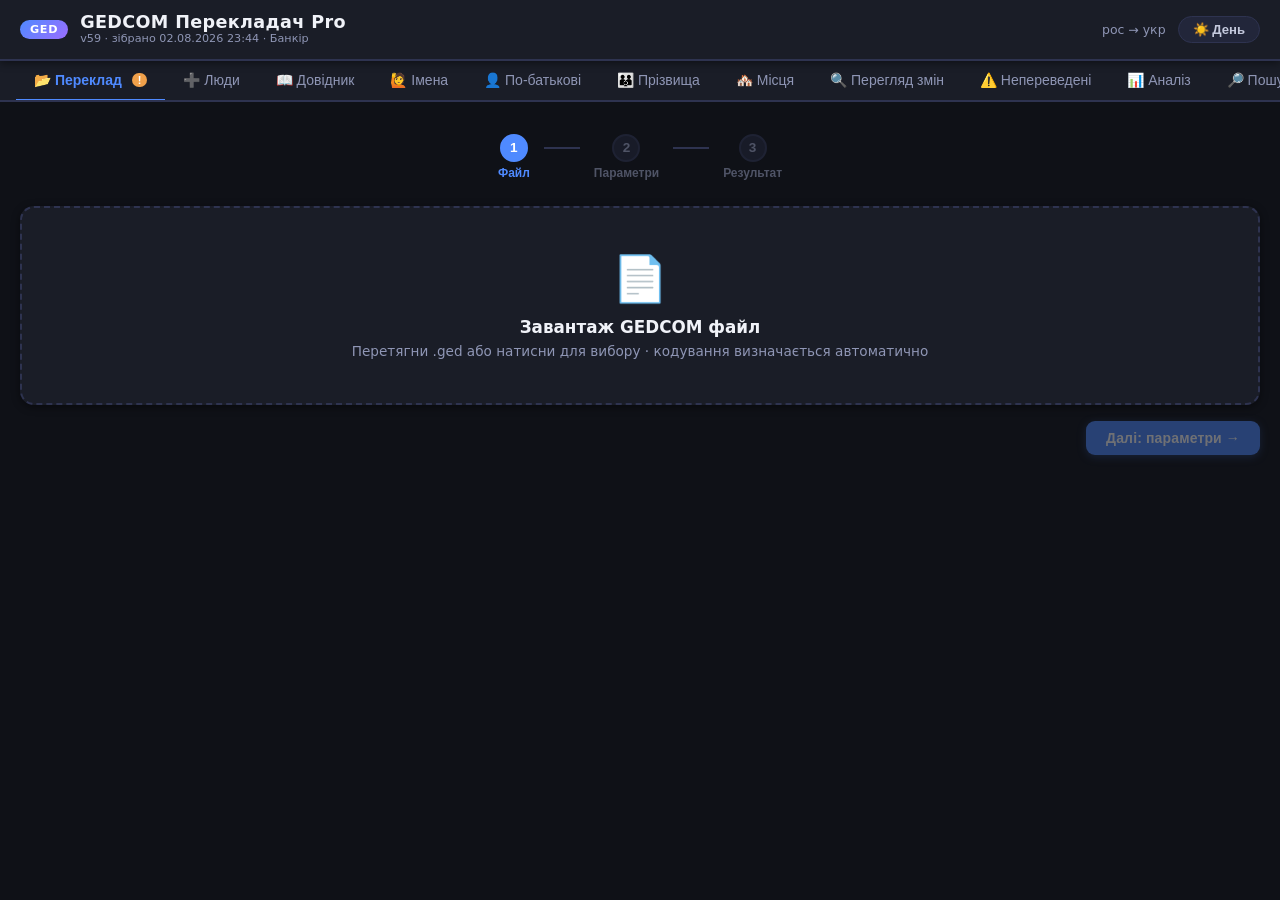
==== index.html @ 80fbc8cb "Опис змін" ====
<!DOCTYPE html>
<html lang="uk">
<head>
<meta charset="UTF-8">
<meta name="viewport" content="width=device-width, initial-scale=1.0">
<title>GEDCOM Перекладач Pro · рос→укр</title>
<link rel="manifest" href="manifest.json">
<meta name="theme-color" content="#1a1d29">
<link rel="icon" href="icons/icon-192.png">
<link rel="apple-touch-icon" href="icons/icon-192.png">
<link rel="stylesheet" href="css/style.css">
</head>
<body>

<header>
  <div class="badge">GED</div>
  <div style="flex:1;min-width:0;">
    <h1 style="margin:0;">GEDCOM Перекладач Pro</h1>
    <div style="font-size:.7rem;color:var(--muted);line-height:1.3;">v59 · зібрано 02.08.2026 23:44 · Банкір</div>
  </div>
  <span class="sub">рос → укр</span>
  <button class="theme-toggle" id="themeBtn">☀️ День</button>
</header>

<div class="tabs">
  <button class="tab active" data-tab="translate">📂 Переклад <span id="badge-backup" style="display:none;background:var(--orange);color:#fff;font-size:.68rem;padding:1px 6px;border-radius:999px;margin-left:4px;" title="Давно не було повного бекапу">!</span></button>
  <button class="tab" data-tab="living">➕ Люди</button>
  <button class="tab" data-tab="dict">📖 Довідник</button>
  <button class="tab" data-tab="names">🙋 Імена</button>
  <button class="tab" data-tab="patr">👤 По-батькові</button>
  <button class="tab" data-tab="surnames">👪 Прізвища</button>
  <button class="tab" data-tab="places">🏘️ Місця</button>
  <button class="tab" id="tab-review" data-tab="review">🔍 Перегляд змін <span id="badge-changes" style="display:none;background:var(--accent);color:#fff;font-size:.68rem;padding:1px 6px;border-radius:999px;margin-left:4px;"></span></button>
  <button class="tab" id="tab-untrans" data-tab="untrans">⚠️ Непереведені <span id="badge-untrans" style="display:none;background:var(--red);color:#fff;font-size:.68rem;padding:1px 6px;border-radius:999px;margin-left:4px;"></span></button>
  <button class="tab" data-tab="analysis">📊 Аналіз <span id="badge-analysis" style="display:none;background:var(--red);color:#fff;font-size:.68rem;padding:1px 6px;border-radius:999px;margin-left:4px;"></span></button>
  <button class="tab" data-tab="search">🔎 Пошук</button>
  <button class="tab" data-tab="compare">⚖️ Порівняння</button>
  <button class="tab" data-tab="fsreport">📇 Звіт FamilySearch</button>
  <button class="tab" data-tab="tree">🌳 Дерево</button>
</div>

<!-- ===== TAB: TRANSLATE (майстер із 3 кроків) ===== -->
<div class="panel active" id="panel-translate">

  <div class="wizard-steps" id="wizardSteps">
    <button class="wiz-step active" data-step="1"><span class="wiz-num">1</span><span class="wiz-label">Файл</span></button>
    <div class="wiz-line"></div>
    <button class="wiz-step" data-step="2"><span class="wiz-num">2</span><span class="wiz-label">Параметри</span></button>
    <div class="wiz-line"></div>
    <button class="wiz-step" data-step="3"><span class="wiz-num">3</span><span class="wiz-label">Результат</span></button>
  </div>

  <!-- ===== КРОК 1: ФАЙЛ ===== -->
  <div class="wiz-step-panel" id="wizStep1" style="display:flex;">
    <div class="dropzone" id="dropzone">
      <div class="icon">📄</div>
      <h2>Завантаж GEDCOM файл</h2>
      <p>Перетягни .ged або натисни для вибору · кодування визначається автоматично</p>
      <input type="file" id="fileInput" accept=".ged,.gedcom,.txt">
    </div>

    <div class="stats" id="statsBar" style="display:none">
      <div class="stat"><div class="num" id="st-persons">0</div><div class="lbl">Осіб</div></div>
      <div class="stat"><div class="num" id="st-families">0</div><div class="lbl">Сімей</div></div>
      <div class="stat"><div class="num" id="st-lines">0</div><div class="lbl">Рядків</div></div>
      <div class="stat"><div class="num" id="st-replaced">0</div><div class="lbl">Замін</div></div>
    </div>

    <div class="row" style="justify-content:flex-end;">
      <button class="btn btn-primary" id="btn-step1-next" disabled>Далі: параметри →</button>
    </div>
  </div>

  <!-- ===== КРОК 2: ПАРАМЕТРИ ===== -->
  <div class="wiz-step-panel" id="wizStep2" style="display:none;">
    <div class="section">
      <div class="section-head">⚙️ Параметри перекладу</div>
      <div class="section-body">
        <div style="margin-bottom:14px;">
          <div style="font-size:.82rem;font-weight:700;margin-bottom:6px;color:var(--text2);">Режим імен</div>
          <div class="row" style="gap:16px;">
            <label style="display:flex;align-items:center;gap:6px;cursor:pointer;font-size:.85rem;">
              <input type="radio" name="nameMode" value="historical" checked> Історичний (Іоанн, Гавриїл, Аврамій)
            </label>
            <label style="display:flex;align-items:center;gap:6px;cursor:pointer;font-size:.85rem;">
              <input type="radio" name="nameMode" value="modern"> Сучасний (Іван, Гаврило, Абрам)
            </label>
          </div>
        </div>
        <div style="margin-bottom:14px;">
          <div style="font-size:.82rem;font-weight:700;margin-bottom:6px;color:var(--text2);">Режим прізвищ</div>
          <div class="row" style="gap:16px;">
            <label style="display:flex;align-items:center;gap:6px;cursor:pointer;font-size:.85rem;">
              <input type="radio" name="surnameMode" value="none"> Не перекладати
            </label>
            <label style="display:flex;align-items:center;gap:6px;cursor:pointer;font-size:.85rem;">
              <input type="radio" name="surnameMode" value="translit"> Лише транслітерувати
            </label>
            <label style="display:flex;align-items:center;gap:6px;cursor:pointer;font-size:.85rem;">
              <input type="radio" name="surnameMode" value="dict" checked> За словником (типово)
            </label>
          </div>
          <div style="font-size:.75rem;color:var(--muted);margin-top:4px;">«За словником» нічого не вигадує для невідомих прізвищ — лишає як є, якщо точного відповідника нема.</div>
        </div>
        <div style="display:grid;grid-template-columns:1fr 1fr;gap:10px;font-size:.85rem;">
          <label style="display:flex;align-items:center;gap:8px;cursor:pointer;"><input type="checkbox" id="opt-names" checked> Імена (GIVN)</label>
          <span></span>
          <label style="display:flex;align-items:center;gap:8px;cursor:pointer;"><input type="checkbox" id="opt-patr" checked> По-батькові (_PATR / авто)</label>
          <label style="display:flex;align-items:center;gap:8px;cursor:pointer;"><input type="checkbox" id="opt-places" checked> Місця (PLAC, CITY…)</label>
          <label style="display:flex;align-items:center;gap:8px;cursor:pointer;"><input type="checkbox" id="opt-notes" checked> Нотатки (NOTE, TEXT)</label>
          <label style="display:flex;align-items:center;gap:8px;cursor:pointer;" title="Стосується лише Місць і Нотаток. Для Імені/По-батькові/Прізвища вимкнено назавжди — там або словник/правило, або слово лишається як є."><input type="checkbox" id="opt-translitAuto" checked> Авто-транслітерація (лише Місця/Нотатки)</label>
          <label style="display:flex;align-items:center;gap:8px;cursor:pointer;" title="Якщо в записі немає тега SEX узагалі — визначає стать із суфікса по-батькові (-ович/-ич → чоловіча, -овна/-ична → жіноча, включно з архаїчними формами) і дописує тег. Якщо по-батькові немає або суфікс не розпізнано — нічого не додає."><input type="checkbox" id="opt-autoSex"> Дописати SEX за по-батькові (якщо відсутній)</label>
          <span></span>
        </div>
        <div style="font-size:.75rem;color:var(--muted);margin-top:4px;">Ім'я, По-батькові й Прізвище ніколи не транслітеруються "навгад" — лише за довідником або граматичним правилом по-батькові. Якщо збігу нема, слово лишається як є і потрапляє у «Непереведені».</div>
      </div>
    </div>

    <div class="row">
      <button class="btn btn-ghost" id="btn-step2-back">← Назад до файлу</button>
      <button class="btn btn-primary" id="btn-translate">🔄 Перекласти</button>
      <button class="btn btn-ghost" id="btn-clear">✖ Очистити й почати заново</button>
    </div>
  </div>

  <!-- ===== КРОК 3: РЕЗУЛЬТАТ ===== -->
  <div class="wiz-step-panel" id="wizStep3" style="display:none;">
    <div class="section" id="progressSection" style="display:none">
      <div class="section-head">Прогрес</div>
      <div class="section-body" style="display:flex;flex-direction:column;gap:10px;">
        <div class="progress-bar"><div class="progress-fill" id="progFill"></div></div>
        <div class="log" id="logBox"></div>
      </div>
    </div>

    <div class="section" id="previewSection" style="display:none">
      <div class="section-head">
        Попередній перегляд
        <button class="btn btn-success btn-sm" id="btn-download">⬇ Завантажити .ged</button>
      </div>
      <div class="section-body">
        <textarea class="preview-area" id="previewArea" readonly rows="12"></textarea>
      </div>
    </div>

    <div class="row">
      <button class="btn btn-ghost" id="btn-step3-back">← Змінити параметри й перекласти знову</button>
    </div>

    <!-- ===== РЕЗЕРВНІ КОПІЇ (нове в Pro 3.0) ===== -->
    <div class="section">
      <div class="section-head">🗄 Резервні копії (авто)</div>
      <div class="section-body">
        <div style="font-size:.8rem;color:var(--muted);margin-bottom:10px;">
          Перед кожним перекладом і кожним імпортом словника програма сама зберігає знімок.
          Останні 8 копій зберігаються в цьому браузері.
        </div>
        <div class="backup-list" id="backupList"></div>
        <div class="empty-hint" id="backupEmpty" style="display:none;">Резервних копій ще немає.</div>
      </div>
    </div>

    <!-- ===== ПОВНЕ РЕЗЕРВНЕ КОПІЮВАННЯ (усі дані одним файлом) ===== -->
    <div class="section">
      <div class="section-head">💾 Повний бекап усіх словників</div>
      <div class="section-body">
        <div style="font-size:.8rem;color:var(--muted);margin-bottom:10px;">
          Автобекапи вище живуть лише в цьому браузері й зникають, якщо очистити кеш.
          Завантаж один JSON-файл з усіма наборами словників, словником по-батькові й позначками
          «не дублікати» — його можна зберегти окремо або перенести на інший пристрій.
        </div>
        <div id="lastBackupStatus" style="font-size:.82rem;margin-bottom:10px;padding:8px 10px;border-radius:8px;"></div>
        <div class="row">
          <button class="btn btn-primary btn-sm" id="btn-export-all">⬇ Експортувати все</button>
          <button class="btn btn-ghost btn-sm" id="btn-import-all">⬆ Імпортувати повний бекап</button>
          <input type="file" id="fullImportInput" accept=".json" style="display:none;">
        </div>
      </div>
    </div>

    <!-- ===== НЕБЕЗПЕЧНА ЗОНА: ОЧИЩЕННЯ ДАНИХ САЙТУ ===== -->
    <div class="section" style="border-color:var(--red);">
      <div class="section-head" style="color:var(--red);">⚠️ Очистити всі дані сайту</div>
      <div class="section-body">
        <div style="font-size:.8rem;color:var(--muted);margin-bottom:10px;">
          Видаляє <b>все</b>, що застосунок зберіг у цьому браузері: увесь довідник, словник по-батькові,
          позначки «не дублікати» й автобекапи вище. Це НЕ видаляє файли на диску (завантажені .ged/.html),
          тільки внутрішні дані застосунку. Якщо не зробив(-ла) «Експортувати все» вище — після очищення
          відновити ці дані буде неможливо.
        </div>
        <button class="btn btn-sm" id="btn-clear-site-data" style="background:var(--red);color:#fff;">🗑 Очистити кеш сайту</button>
      </div>
    </div>
  </div>
</div>

<!-- ===== TAB: LIVING (люди, яких бракує при перенесенні з FamilySearch) ===== -->
<div class="panel" id="panel-living">
  <div class="section">
    <div class="section-head">➕ Люди (довставити відсутніх при перенесенні з FamilySearch)</div>
    <div class="section-body" style="display:flex;flex-direction:column;gap:12px;">
      <div style="font-size:.8rem;color:var(--muted);">
        FamilySearch не віддає в експорті живих людей, а іноді імпорт обривається й губить когось ще.
        Заведи цих людей окремо в редакторі (з зв'язками — батьки, чоловік/дружина, діти — або через
        вибір зі списку, або напряму за <code>_FSFTID</code> вже існуючої в дереві людини), збережи як
        «базу» (.ged), а тут об'єднай цю базу з поточним файлом.
      </div>
      <div class="row" style="gap:10px;flex-wrap:wrap;">
        <button class="btn btn-primary btn-sm" id="btn-open-people-editor" type="button">➕ Відкрити редактор людей</button>
      </div>
      <div class="row" style="gap:10px;flex-wrap:wrap;align-items:center;border-top:1px dashed var(--border);padding-top:12px;">
        <button class="btn btn-ghost btn-sm" id="btn-choose-base-file" type="button">📂 Обрати базу (.ged)</button>
        <input type="file" id="baseFileInput" accept=".ged,.gedcom,.txt" style="display:none;">
        <span id="baseFileLabel" style="font-size:.8rem;color:var(--muted);">Файл не обрано</span>
        <button class="btn btn-ghost btn-sm" id="btn-edit-base" type="button" style="display:none;">✏️ Редагувати цю базу</button>
      </div>
      <div class="row" id="mergeTargetRow" style="gap:16px;flex-wrap:wrap;display:none;">
        <label style="display:flex;align-items:center;gap:6px;cursor:pointer;font-size:.85rem;">
          <input type="radio" name="mergeTarget" id="mergeTargetOrig" value="original" checked> В оригінал
        </label>
        <label style="display:flex;align-items:center;gap:6px;cursor:pointer;font-size:.85rem;" id="mergeTargetTranslatedLabel">
          <input type="radio" name="mergeTarget" id="mergeTargetTranslated" value="translated"> У переклад
        </label>
      </div>
      <div class="row" style="gap:10px;flex-wrap:wrap;">
        <button class="btn btn-success btn-sm" id="btn-do-merge" type="button" disabled>🧬 Об'єднати</button>
        <button class="btn btn-primary btn-sm" id="btn-save-merged" type="button" style="display:none;">⬇ Зберегти об'єднаний файл (.ged)</button>
      </div>
      <div id="mergeResult" style="font-size:.82rem;"></div>
    </div>
  </div>
</div>

<!-- ===== TAB: DICT (єдиний довідник) ===== -->
<div class="panel" id="panel-dict">

  <!-- ДОВІДНИК: ІМЕНА / ПРІЗВИЩА / МІСЦЯ / ІНШЕ / ПО-БАТЬКОВІ -->
  <div class="section">
    <div class="section-head">
      📖 Довідник
      <div class="row">
        <input type="text" class="search-input" id="dictSearch" placeholder="Пошук…">
        <button class="btn btn-primary btn-sm" id="btn-dict-add">+ Додати</button>
        <button class="btn btn-ghost btn-sm" id="btn-dict-import">📥 Імпорт (додати записи)</button>
        <button class="btn btn-ghost btn-sm" id="btn-dict-export">📤 Експорт</button>
      </div>
    </div>
    <div class="section-body">
      <div style="font-size:.8rem;color:var(--muted);margin-bottom:10px;">
        Єдиний довідник для всіх типів перекладу. Записи <b>«По-батькові»</b> тут — те саме, що на вкладці
        «По-батькові» (винятки зі списку; правила відмінювання за суфіксами лишаються там же й тут не показуються).
        <span id="dictCount" style="color:var(--muted);"></span>
      </div>
    </div>
    <div class="section-body" style="overflow-x:auto;">
      <table class="dict-table">
        <thead><tr><th>Тип</th><th>Оригінал (рос)</th><th>Переклад (укр)</th><th>Стать</th><th></th></tr></thead>
        <tbody id="dictBody"></tbody>
      </table>
      <div class="empty-hint" id="dictEmpty" style="display:none">Довідник порожній.</div>
    </div>
  </div>
</div>


<!-- ===== TAB: PATRONYMICS ===== -->
<div class="panel" id="panel-patr">

  <div class="info-box">
    <b>Як працює автогенерація:</b><br>
    Програма знаходить по-батькові у полях <b>GIVN</b> та <b>NAME</b> (слова на «-ович/-евич/-овна/-евна/-овича/-івна»),
    перекладає корінь імені через словник імен, потім додає правильний українській суфікс.<br>
    Ручний словник нижче має <b>пріоритет</b> над автогенерацією.
  </div>

  <!-- TESTER -->
  <div class="section">
    <div class="section-head">🧪 Тестування автогенерації</div>
    <div class="section-body">
      <div class="row" style="margin-bottom:12px;">
        <input type="text" id="patrTestInput" class="search-input" style="width:220px;" placeholder="Іванович / Петрівна…">
        <select id="patrTestSex" style="background:var(--bg);border:1px solid var(--border);border-radius:6px;color:var(--text);padding:6px 10px;font-size:.85rem;">
          <option value="M">Чоловічий</option>
          <option value="F">Жіночий</option>
        </select>
      </div>
      <div id="patrTestResult" class="patr-demo" style="min-height:38px;"></div>
    </div>
  </div>

  <!-- AUTO-GENERATE PREVIEW -->
  <div class="section">
    <div class="section-head">
      ⚡ Автогенерований словник (з поточного файлу)
      <button class="btn btn-orange btn-sm" id="btn-patr-scan">🔍 Скан файлу</button>
    </div>
    <div class="section-body">
      <div style="font-size:.78rem;color:var(--muted);margin-bottom:8px;">
        Ручні по-батькові (з позначкою «ручний» нижче) редагуються на вкладці
        <b>«📖 Довідник»</b> — там тип «По-батькові» показаний разом з усім іншим.
      </div>
      <div id="patrAutoList" class="patr-demo" style="min-height:40px;color:var(--muted);font-size:.82rem;">
        Завантаж файл і натисни «Скан файлу» для автовизначення по-батькові.
      </div>
    </div>
  </div>

</div>

</div>

<!-- ===== TAB: NAMES ===== -->
<div class="panel" id="panel-names">
  <div class="info-box">
    <b>Як це працює:</b><br>
    На відміну від по-батькові, для імен немає граматичного правила — лише довідник.
    Якщо слова нема в довіднику, воно лишається неперекладеним і потрапляє у «Непереведені».
  </div>

  <div class="section">
    <div class="section-head">🧪 Перевірка слова</div>
    <div class="section-body">
      <div class="row" style="margin-bottom:12px;">
        <input type="text" id="nameTestInput" class="search-input" style="width:220px;" placeholder="Николай / Мария…">
      </div>
      <div id="nameTestResult" class="patr-demo" style="min-height:38px;"></div>
    </div>
  </div>

  <div class="section">
    <div class="section-head">
      ⚡ Скан файлу (усі імена)
      <button class="btn btn-orange btn-sm" id="btn-name-scan">🔍 Скан файлу</button>
    </div>
    <div class="section-body">
      <div style="font-size:.78rem;color:var(--muted);margin-bottom:8px;">
        Записи «ручний» редагуються на вкладці <b>«📖 Довідник»</b> (тип «Ім'я»).
      </div>
      <div id="nameAutoList" class="patr-demo" style="min-height:40px;color:var(--muted);font-size:.82rem;">
        Завантаж файл і натисни «Скан файлу», щоб побачити всі імена з файлу.
      </div>
    </div>
  </div>
</div>

<!-- ===== TAB: SURNAMES ===== -->
<div class="panel" id="panel-surnames">
  <div class="info-box">
    <b>Як це працює:</b><br>
    Прізвища перекладаються ЛИШЕ за довідником — без вгадування, щоб не «виправляти»
    граматично офіційне прізвище (наприклад, Жорновой не стає самовільно Жорновий).
  </div>

  <div class="section">
    <div class="section-head">🧪 Перевірка слова</div>
    <div class="section-body">
      <div class="row" style="margin-bottom:12px;">
        <input type="text" id="surnTestInput" class="search-input" style="width:220px;" placeholder="Иванченко / Дацько…">
      </div>
      <div id="surnTestResult" class="patr-demo" style="min-height:38px;"></div>
    </div>
  </div>

  <div class="section">
    <div class="section-head">
      ⚡ Скан файлу (усі прізвища)
      <button class="btn btn-orange btn-sm" id="btn-surn-scan">🔍 Скан файлу</button>
    </div>
    <div class="section-body">
      <div style="font-size:.78rem;color:var(--muted);margin-bottom:8px;">
        Записи «ручний» редагуються на вкладці <b>«📖 Довідник»</b> (тип «Прізвище»).
      </div>
      <div id="surnAutoList" class="patr-demo" style="min-height:40px;color:var(--muted);font-size:.82rem;">
        Завантаж файл і натисни «Скан файлу», щоб побачити всі прізвища з файлу.
      </div>
    </div>
  </div>
</div>

<!-- ===== TAB: PLACES ===== -->
<div class="panel" id="panel-places">
  <div class="info-box">
    <b>Як це працює:</b><br>
    Місця (PLAC, CITY, STAE, CTRY, ADDR) розбиваються по комі на окремі компоненти
    (населений пункт, повіт, губернія, країна) — кожен компонент перекладається окремо за довідником.
  </div>

  <div class="section">
    <div class="section-head">🧪 Перевірка слова</div>
    <div class="section-body">
      <div class="row" style="margin-bottom:12px;">
        <input type="text" id="placeTestInput" class="search-input" style="width:260px;" placeholder="Полтавская губерния…">
      </div>
      <div id="placeTestResult" class="patr-demo" style="min-height:38px;"></div>
    </div>
  </div>

  <div class="section">
    <div class="section-head">
      ⚡ Скан файлу (усі місця)
      <button class="btn btn-orange btn-sm" id="btn-place-scan">🔍 Скан файлу</button>
    </div>
    <div class="section-body">
      <div style="font-size:.78rem;color:var(--muted);margin-bottom:8px;">
        Записи «ручний» редагуються на вкладці <b>«📖 Довідник»</b> (тип «Місце»).
      </div>
      <div id="placeAutoList" class="patr-demo" style="min-height:40px;color:var(--muted);font-size:.82rem;">
        Завантаж файл і натисни «Скан файлу», щоб побачити всі місця з файлу.
      </div>
    </div>
  </div>

  <div class="section">
    <div class="section-head">🌳 Ієрархія місць (виведена з файлу)</div>
    <div class="section-body">
      <div style="font-size:.78rem;color:var(--muted);margin-bottom:8px;">
        Побудовано автоматично з реальних значень PLAC у файлі (за порядком компонентів через кому) —
        не окремий словник, а спосіб побачити, для яких рівнів (губернія/повіт/село) переклад ще відсутній.
      </div>
      <div id="placeHierarchyTree" class="patr-demo" style="min-height:40px;color:var(--muted);font-size:.82rem;display:block;">
        Завантаж файл і натисни «Скан файлу» вище.
      </div>
    </div>
  </div>
</div>

<!-- ===== TAB: REVIEW ===== -->
<div class="panel" id="panel-review">
  <div class="section">
    <div class="section-head">
      🔍 Змінені рядки після перекладу
      <div class="row">
        <span id="review-count" style="color:var(--muted);font-size:.82rem;"></span>
        <button class="btn btn-success btn-sm" id="btn-review-download">⬇ Завантажити .ged</button>
      </div>
    </div>
    <div class="diff-filter">
      <label><input type="checkbox" id="flt-names" checked> Імена/По-батькові</label>
      <label><input type="checkbox" id="flt-surn" checked> Прізвища</label>
      <label><input type="checkbox" id="flt-places" checked> Місця</label>
      <label><input type="checkbox" id="flt-dates" checked> Дати</label>
      <label><input type="checkbox" id="flt-other" checked> Інші</label>
      <label title="Показати лише рядки, перекладені автотранслітерацією без підтвердження словником"><input type="checkbox" id="flt-auto-only"> Лише «авто» (потребують перевірки)</label>
      <input type="text" id="reviewSearch" class="search-input" style="width:180px;margin-left:auto;" placeholder="Пошук у рядках…">
    </div>
    <div class="diff-scroll">
      <table class="diff-table" id="diffTable">
        <thead><tr><th style="width:42px">#</th><th style="width:60px">Тег</th><th>Оригінал</th><th>Переклад</th></tr></thead>
        <tbody id="diffBody"></tbody>
      </table>
      <div class="empty-hint" id="diffEmpty" style="display:none;">Немає змінених рядків або переклад ще не виконано.</div>
    </div>
  </div>
</div>

<!-- ===== TAB: UNTRANSLATED ===== -->
<div class="panel" id="panel-untrans">
  <div class="section">
    <div class="section-head">
      ⚠️ Непереведені слова
      <div class="row">
        <span id="untrans-count" style="color:var(--muted);font-size:.82rem;"></span>
        <button class="btn btn-primary btn-sm" id="btn-untrans-all">+ Всі до словника</button>
      </div>
    </div>
    <div class="section-body" style="padding:10px 16px;">
      <div style="font-size:.82rem;color:var(--muted);margin-bottom:10px;">
        Введи переклад і натисни «До словника» — слово збережеться і буде перекладене при наступному запуску.
        Якщо слово пишеться однаково українською й російською — просто тисни «= Однаково», без набору тексту.
      </div>
    </div>
    <div style="overflow-x:auto;max-height:560px;overflow-y:auto;">
      <table class="untrans-table" id="untransTable">
        <thead><tr><th>Слово (рос)</th><th>Зустрічається</th><th>Контекст</th><th>FamilySearch</th><th>Переклад (укр)</th><th>Тип</th><th></th></tr></thead>
        <tbody id="untransBody"></tbody>
      </table>
      <div class="empty-hint" id="untransEmpty" style="display:none;">Непереведених слів не знайдено — відмінний результат!</div>
    </div>
  </div>
</div>

<!-- ===== TAB: ANALYSIS ===== -->
<div class="panel" id="panel-analysis">
  <div class="section">
    <div class="section-head">
      📊 Аналіз GEDCOM
      <div class="row">
        <span id="analysis-source-label" style="color:var(--muted);font-size:.8rem;"></span>
        <button class="btn btn-primary btn-sm" id="btn-run-analysis">🔍 Аналізувати файл</button>
        <button class="btn btn-success btn-sm" id="btn-analysis-report">📄 Звіт (.txt)</button>
      </div>
    </div>
    <div class="section-body">
      <div style="font-size:.8rem;color:var(--muted);">
        Аналізується перекладений файл, якщо переклад вже виконано, інакше — оригінал.
        На великих файлах (десятки тисяч рядків) аналіз займає до секунди.
      </div>
    </div>
  </div>

  <div class="empty-hint" id="analysisEmpty">Натисни «Аналізувати файл», щоб побачити статистику, перевірку структури, дублікати та частотний аналіз.</div>

  <div id="analysisResults" style="display:none;flex-direction:column;gap:16px;">

    <div class="section">
      <div class="section-head">🩺 Загальна оцінка якості файлу</div>
      <div class="section-body">
        <div id="healthScoreBox" style="display:flex;align-items:center;gap:16px;flex-wrap:wrap;"></div>
      </div>
    </div>

    <div class="section">
      <div class="section-head">📈 Статистика</div>
      <div class="section-body">
        <div class="stats" id="statsGrid" style="display:grid;"></div>
      </div>
    </div>

    <div class="section">
      <div class="section-head">🩺 Перевірка структури <span id="issues-count" style="color:var(--muted);font-size:.8rem;font-weight:400;"></span></div>
      <div class="section-body" id="issuesList" style="max-height:340px;overflow-y:auto;display:flex;flex-direction:column;gap:4px;"></div>
    </div>

    <div class="section">
      <div class="section-head">
        ❓ Є ім'я й прізвище, немає по-батькові <span id="missing-patr-count" style="color:var(--muted);font-size:.8rem;font-weight:400;"></span>
      </div>
      <div style="padding:0 18px;margin-top:-8px;font-size:.75rem;color:var(--muted);">Завжди за оригіналом файлу (рос.).</div>
      <div class="section-body" id="missingPatrList" style="max-height:340px;overflow-y:auto;display:flex;flex-direction:column;gap:4px;"></div>
    </div>

    <div class="section">
      <div class="section-head">
        👥 Ймовірні дублікати <span id="dups-count" style="color:var(--muted);font-size:.8rem;font-weight:400;"></span>
        <button class="btn btn-ghost btn-sm" id="btn-toggle-confirmed-dups" style="display:none;"></button>
        <button class="btn btn-ghost btn-sm" id="btn-toggle-dismissed-dups" style="display:none;"></button>
        <button class="btn btn-ghost btn-sm" id="btn-share-dups" style="display:none;">📤 Поділитися</button>
        <button class="btn btn-danger btn-sm" id="btn-share-confirmed-dups" style="display:none;">📤 Поділитися «Дублікати»</button>
      </div>
      <div class="section-body" id="dupsList" style="max-height:400px;overflow-y:auto;display:flex;flex-direction:column;gap:8px;"></div>
      <div class="section-body" id="dupsConfirmedList" style="display:none;max-height:400px;overflow-y:auto;flex-direction:column;gap:8px;border-top:1px dashed var(--border);margin-top:4px;padding-top:12px;"></div>
      <div class="section-body" id="dupsDismissedList" style="display:none;max-height:400px;overflow-y:auto;flex-direction:column;gap:8px;border-top:1px dashed var(--border);margin-top:4px;padding-top:12px;"></div>
    </div>

    <div class="section">
      <div class="section-head">
        🌳 Обриви дерева <span id="treebreaks-count" style="color:var(--muted);font-size:.8rem;font-weight:400;"></span>
        <button class="btn btn-ghost btn-sm" id="btn-copy-fsftids" style="display:none;">📋 Копіювати список FSFTID</button>
      </div>
      <div class="section-body">
        <div style="font-size:.8rem;color:var(--muted);margin-bottom:10px;">
          Особи з підтвердженим FamilySearch ID, у яких у файлі немає запису про батьків (або посилання на батьків
          розірване) — саме тут завантажене дерево закінчується. Перейди за FSFTID і дозавантаж конкретно цю гілку,
          замість повторного експорту всього дерева.
        </div>
        <div id="treeBreaksList" style="max-height:400px;overflow-y:auto;display:flex;flex-direction:column;gap:8px;"></div>
      </div>
    </div>

    <div class="section">
      <div class="section-head">🔤 Частотний аналіз</div>
      <div class="section-body">
        <div style="font-size:.78rem;color:var(--muted);margin-bottom:10px;">
          На екрані — топ-25 у кожній категорії (для наочності графіка). Повні списки
          <b>усіх</b> унікальних прізвищ, імен і населених пунктів — у кнопці «Завантажити звіт» нижче.
        </div>
        <div class="freq-cols">
          <div class="freq-col">
            <h4>Прізвища <span id="freq-uniq-surn" style="color:var(--muted);font-weight:400;"></span></h4>
            <div id="freqSurnames"></div>
          </div>
          <div class="freq-col">
            <h4>Імена <span id="freq-uniq-givn" style="color:var(--muted);font-weight:400;"></span></h4>
            <div id="freqGivens"></div>
          </div>
          <div class="freq-col">
            <h4>Населені пункти <span id="freq-uniq-plac" style="color:var(--muted);font-weight:400;"></span></h4>
            <div id="freqPlaces"></div>
          </div>
        </div>
      </div>
    </div>

  </div>
</div>

<!-- ===== TAB: SEARCH ===== -->
<div class="panel" id="panel-search">
  <div class="section">
    <div class="section-head">🔎 Пошук по GEDCOM</div>
    <div class="section-body">
      <div style="font-size:.8rem;color:var(--muted);margin-bottom:10px;">
        Шукає в перекладеному файлі, якщо переклад вже виконано, інакше — в оригіналі.
        Знайдений запис можна відкрити й відредагувати прямо тут.
      </div>
      <div id="searchEmpty" class="empty-hint">Спочатку завантаж GEDCOM файл на вкладці «Переклад».</div>
      <div id="searchControls" style="display:none;flex-direction:column;gap:10px;">
        <div class="row">
          <input type="text" class="search-input" id="searchQuery" style="width:260px;" placeholder="Прізвище, ім'я, місце, _FSFTID…">
          <label style="display:flex;align-items:center;gap:4px;font-size:.8rem;"><input type="radio" name="searchMode" value="persons" checked> По особах</label>
          <label style="display:flex;align-items:center;gap:4px;font-size:.8rem;"><input type="radio" name="searchMode" value="raw"> У всіх рядках (з нотатками)</label>
        </div>
        <div id="search-count" style="color:var(--muted);font-size:.8rem;"></div>
      </div>
    </div>
  </div>

  <div id="searchResults" style="display:flex;flex-direction:column;gap:6px;"></div>

  <div class="section" id="recordEditor" style="display:none;flex-direction:column;">
    <div class="section-head" id="recordEditorTitle">Редагування запису</div>
    <div class="section-body" style="display:flex;flex-direction:column;gap:14px;">

      <!-- Структурована форма — для записів типу INDI -->
      <div id="recordEditorForm" class="pe-form" style="display:none;flex-direction:column;gap:12px;">
        <div class="pe-row2">
          <label>Ім'я <input type="text" id="reGiven"></label>
          <label>По батькові <input type="text" id="rePatronymic"></label>
        </div>
        <div class="pe-row2">
          <label>Прізвище <input type="text" id="reSurname"></label>
          <label>Стать
            <select id="reSex">
              <option value="">—</option>
              <option value="M">Чоловіча</option>
              <option value="F">Жіноча</option>
            </select>
          </label>
        </div>
        <div class="pe-row2">
          <label>_FSFTID <input type="text" id="reFsftid"></label>
          <label>Дата народження <input type="text" id="reBirthDate"></label>
        </div>
        <div class="pe-row2">
          <label>Місце народження <input type="text" id="reBirthPlace"></label>
          <label>Дата смерті <input type="text" id="reDeathDate"></label>
        </div>
        <div class="pe-row2">
          <label>Місце смерті <input type="text" id="reDeathPlace"></label>
          <label></label>
        </div>
        <div class="pe-rel-block">
          <div class="pe-rel-title">Родинні зв'язки</div>
          <div id="reRelationsView" style="font-size:.82rem;line-height:1.7;"></div>

          <div id="reAddFatherRow" class="pe-rel-row" style="display:none;">
            <input type="text" id="reAddFatherFsftid" placeholder="FSFTID батька">
            <button type="button" class="btn btn-ghost btn-sm" id="btn-add-father">➕ Додати батька</button>
          </div>
          <div id="reAddMotherRow" class="pe-rel-row" style="display:none;">
            <input type="text" id="reAddMotherFsftid" placeholder="FSFTID матері">
            <button type="button" class="btn btn-ghost btn-sm" id="btn-add-mother">➕ Додати матір</button>
          </div>
          <div class="pe-rel-row">
            <input type="text" id="reAddSpouseFsftid" placeholder="FSFTID чоловіка/дружини">
            <input type="text" id="reAddSpouseMarrDate" placeholder="дата шлюбу (необов'язково)">
            <button type="button" class="btn btn-ghost btn-sm" id="btn-add-spouse">➕ Додати шлюб</button>
          </div>
          <div class="pe-rel-row">
            <input type="text" id="reAddChildFsftid" placeholder="FSFTID дитини">
            <button type="button" class="btn btn-ghost btn-sm" id="btn-add-child">➕ Додати дитину</button>
          </div>
          <div id="reLinkError" style="display:none;color:var(--red);font-size:.78rem;margin-top:4px;"></div>
        </div>
      </div>

      <!-- Сирий текстовий фолбек — для записів НЕ типу INDI (FAM, SOUR тощо) -->
      <div id="recordEditorRaw" style="display:none;flex-direction:column;gap:10px;">
        <div style="font-size:.78rem;color:var(--muted);">
          Це сирі рядки GEDCOM для цього запису. Редагуй обережно — перший рядок (0 @ID@ ТИП) чіпати не варто.
        </div>
        <textarea class="preview-area" id="recordEditorArea" rows="14" style="font-family:monospace;"></textarea>
      </div>

      <div class="row">
        <button class="btn btn-primary btn-sm" id="btn-record-save">💾 Зберегти зміни</button>
        <button class="btn btn-ghost btn-sm" id="btn-record-cancel">Скасувати</button>
      </div>
      <div id="searchSaveNote" style="display:none;color:var(--green);font-size:.82rem;"></div>
    </div>
  </div>
</div>

<!-- ===== TAB: COMPARE ===== -->
<div class="panel" id="panel-compare">
  <div class="section">
    <div class="section-head">⚖️ Порівняння двох GEDCOM</div>
    <div class="section-body" style="display:flex;flex-direction:column;gap:10px;">
      <div style="font-size:.8rem;color:var(--muted);">
        Порівнює основний файл (з вкладки «Переклад») із другим файлом. Збіг визначається за
        <code>_FSFTID</code>, якщо він є, інакше за прізвищем+ім'ям+роком народження.
      </div>
      <div class="row">
        <label class="btn btn-ghost btn-sm" style="cursor:pointer;">
          📁 Обрати другий файл
          <input type="file" id="cmpFileInput" accept=".ged,.gedcom,.txt" style="display:none;">
        </label>
        <span id="cmpFileLabel" style="color:var(--muted);font-size:.82rem;">Файл не обрано</span>
        <button class="btn btn-primary btn-sm" id="btn-run-compare" disabled>🔍 Порівняти</button>
        <button class="btn btn-success btn-sm" id="btn-compare-report">📄 Звіт (.txt)</button>
      </div>
    </div>
  </div>

  <div id="cmpEmpty" class="empty-hint">Обери другий файл і натисни «Порівняти».</div>

  <div id="cmpResults" style="display:none;flex-direction:column;gap:16px;">
    <div class="section">
      <div class="section-body" id="cmp-summary" style="font-size:.85rem;"></div>
    </div>
    <div class="section">
      <div class="section-head">➕ Тільки у файлі A (основний)</div>
      <div class="section-body" id="cmpOnlyA" style="max-height:280px;overflow-y:auto;display:flex;flex-direction:column;gap:4px;"></div>
    </div>
    <div class="section">
      <div class="section-head">➕ Тільки у файлі B (другий)</div>
      <div class="section-body" id="cmpOnlyB" style="max-height:280px;overflow-y:auto;display:flex;flex-direction:column;gap:4px;"></div>
    </div>
    <div class="section">
      <div class="section-head">🔀 Відмінності у спільних записах</div>
      <div class="section-body" id="cmpDiffering" style="max-height:400px;overflow-y:auto;display:flex;flex-direction:column;gap:8px;"></div>
    </div>
  </div>
</div>

<!-- ===== TAB: FAMILYSEARCH REPORT ===== -->
<div class="panel" id="panel-fsreport">
  <div class="section">
    <div class="section-head">📇 Звіт FamilySearch</div>
    <div class="section-body" style="display:flex;flex-direction:column;gap:10px;">
      <div style="font-size:.8rem;color:var(--muted);">
        Таблиця осіб з посиланням на FamilySearch, готова для перегляду тут або збереження як окремий HTML-файл
        (з робочим пошуком і фільтрами навіть без цього застосунку).
      </div>
      <div id="fsrEmpty" class="empty-hint">Спочатку завантаж GEDCOM файл на вкладці «Переклад».</div>
      <div id="fsrControls" style="display:none;gap:14px;align-items:center;flex-wrap:wrap;">
        <div class="row" style="gap:16px;">
          <label style="display:flex;align-items:center;gap:6px;cursor:pointer;font-size:.85rem;">
            <input type="radio" name="fsrSource" value="original" checked> Оригінал
          </label>
          <label style="display:flex;align-items:center;gap:6px;cursor:pointer;font-size:.85rem;">
            <input type="radio" name="fsrSource" id="fsr-source-translated" value="translated"> Перекладений (укр)
          </label>
        </div>
        <button class="btn btn-primary btn-sm" id="btn-fsr-generate">🔍 Сформувати звіт</button>
        <button class="btn btn-success btn-sm" id="btn-fsr-download" disabled>⬇ Завантажити HTML</button>
        <span id="fsr-count" style="color:var(--muted);font-size:.82rem;"></span>
      </div>
    </div>
  </div>

  <div class="section" id="fsrPreviewSection" style="display:none;">
    <div class="section-head">
      Перегляд
      <div class="row">
        <input type="text" class="search-input" id="fsrSearch" style="width:220px;" placeholder="Пошук по всіх колонках…">
        <span id="fsr-visible-count" style="color:var(--muted);font-size:.8rem;"></span>
      </div>
    </div>
    <div style="overflow-x:auto;max-height:560px;overflow-y:auto;">
      <table class="dict-table">
        <thead><tr><th>_FSFTID</th><th>Ім'я</th><th>По-батькові</th><th>Прізвище</th><th>Дата народження</th><th>Місце народження</th></tr></thead>
        <tbody id="fsrBody"></tbody>
      </table>
    </div>
  </div>
</div>

<!-- ===== TAB: TREE ===== -->
<div class="panel" id="panel-tree">
  <div class="section">
    <div class="section-head">🌳 Родинне дерево за FSFTID</div>
    <div class="section-body" style="display:flex;flex-direction:column;gap:10px;">
      <div style="font-size:.8rem;color:var(--muted);">
        Знайди людину за _FSFTID або іменем — вона стане коренем дерева. Саме дерево відкривається в
        окремому вікні: чоловік і дружина поруч, діти під ними, батьки зверху; гілки можна згортати й
        розгортати, дерево масштабується (в т.ч. двома пальцями на планшеті). Клік по будь-якій картці
        переносить на сторінку цієї особи на FamilySearch за її _FSFTID.
      </div>
      <div id="treeEmpty" class="empty-hint">Спочатку завантаж GEDCOM файл на вкладці «Переклад».</div>
      <div id="treeControls" style="display:none;">
        <div class="row" style="gap:16px;flex-wrap:wrap;margin-bottom:10px;">
          <label style="display:flex;align-items:center;gap:6px;cursor:pointer;font-size:.85rem;">
            <input type="radio" name="treeSource" id="treeSourceOrig" value="original" checked> Оригінал
          </label>
          <label id="treeSourceTranslatedLabel" style="display:flex;align-items:center;gap:6px;cursor:pointer;font-size:.85rem;">
            <input type="radio" name="treeSource" id="treeSourceTranslated" value="translated"> Перекладений (укр)
          </label>
        </div>
        <div class="row" style="margin-bottom:8px;">
          <input type="text" class="search-input" id="treeSearchInput" style="width:260px;" placeholder="FSFTID або ім'я…">
        </div>
        <div id="treeSearchResults" style="display:flex;flex-direction:column;gap:4px;margin-bottom:14px;"></div>
        <div class="row" style="gap:14px;flex-wrap:wrap;align-items:center;padding:12px;background:var(--surface2);border:2px solid var(--border);border-radius:10px;">
          <div id="treeSelectedPerson" style="flex:1;min-width:200px;font-size:.9rem;"><span class="muted">Особу ще не обрано — знайди її вище.</span></div>
          <button class="btn btn-primary" id="treeOpenBtn" type="button" disabled>🌳 Відкрити дерево</button>
        </div>
      </div>
    </div>
  </div>
</div>

<!-- hidden file inputs -->
<input type="file" id="dictImportInput" accept=".json" style="display:none">


<script type="module" src="js/app.js"></script>
<script>
  // Реєструємо Service Worker лише коли є підтримка і сторінка обслуговується
  // через http(s) — на GitHub Pages це працює, при відкритті напряму з диска (file://) SW недоступний.
  if ('serviceWorker' in navigator && (location.protocol === 'https:' || location.hostname === 'localhost')) {
    window.addEventListener('load', () => {
      navigator.serviceWorker.register('sw.js').catch(err => console.warn('SW реєстрація не вдалась:', err));
    });
  }
</script>
</body>
</html>
---- css/style.css ----
/* ===== NIGHT THEME (default) ===== */
  :root {
    --bg:       #0f1117;
    --surface:  #1a1d27;
    --surface2: #22263a;
    --surface3: #2a2f47;
    --border:   #2e3350;
    --accent:   #4f8aff;
    --accent2:  #9b6dff;
    --green:    #3ecf8e;
    --orange:   #f0a04a;
    --red:      #e05c5c;
    --text:     #f0f2f8;
    --text2:    #c4c9dd;
    --muted:    #8f96b5;
    --font-mono:'Courier New', monospace;
    --shadow:   0 2px 8px rgba(0,0,0,.45);
    --row-alt:  rgba(255,255,255,.025);
    --row-hover:rgba(var(--accent-rgb),.07);
    --diff-hl-bg:rgba(62,207,142,.2);
    --diff-orig-bg:rgba(255,255,255,.03);
    --accent-rgb: 79,138,255;
    --accent2-rgb: 155,109,255;
    --green-rgb: 62,207,142;
    --orange-rgb: 240,160,74;
    --red-rgb: 224,92,92;
  }

  /* ===== DAY THEME ===== */
  body.day {
    --bg:       #f4f6fb;
    --surface:  #ffffff;
    --surface2: #eef0f7;
    --surface3: #e4e8f4;
    --border:   #d0d5e8;
    --accent:   #2c5fe8;
    --accent2:  #7040c8;
    --green:    #1a9e6a;
    --orange:   #c47a10;
    --red:      #c0392b;
    --text:     #1a1d2e;
    --text2:    #3a3f58;
    --muted:    #5c6482;
    --shadow:   0 2px 8px rgba(0,0,0,.10);
    --row-alt:  rgba(0,0,0,.025);
    --row-hover:rgba(44,95,232,.06);
    --diff-hl-bg:rgba(26,158,106,.15);
    --diff-orig-bg:rgba(0,0,0,.03);
    --accent-rgb: 44,95,232;
    --accent2-rgb: 112,64,200;
    --green-rgb: 26,158,106;
    --orange-rgb: 196,122,16;
    --red-rgb: 192,57,43;
  }

  * { box-sizing:border-box; margin:0; padding:0; }

  body {
    background:var(--bg); color:var(--text);
    font-family:'Segoe UI', system-ui, sans-serif;
    min-height:100vh; display:flex; flex-direction:column;
    transition: background .2s, color .2s;
  }

  /* HEADER */
  header {
    background:var(--surface); border-bottom:2px solid var(--border);
    padding:12px 20px; display:flex; align-items:center; gap:12px;
    box-shadow:var(--shadow); position:sticky; top:0; z-index:100;
  }
  header h1 { font-size:1.1rem; font-weight:700; letter-spacing:.02em; flex:1; }
  header .sub { font-size:.78rem; color:var(--muted); }
  .badge {
    background:linear-gradient(135deg,var(--accent),var(--accent2));
    color:#fff; font-size:.7rem; font-weight:800;
    padding:3px 10px; border-radius:999px; letter-spacing:.06em;
  }

  /* THEME TOGGLE */
  .theme-toggle {
    background:var(--surface2); border:1px solid var(--border);
    border-radius:999px; padding:5px 14px; cursor:pointer;
    font-size:.82rem; color:var(--text2); font-weight:600;
    display:flex; align-items:center; gap:6px;
    transition:all .15s;
  }
  .theme-toggle:hover { border-color:var(--accent); color:var(--accent); }

  /* TABS */
  .tabs {
    display:flex; background:var(--surface);
    border-bottom:2px solid var(--border);
    padding:0 16px; gap:0; overflow-x:auto;
  }
  .tab {
    padding:11px 18px; border:none; background:none;
    color:var(--muted); cursor:pointer; font-size:.875rem; font-weight:500;
    border-bottom:3px solid transparent; margin-bottom:-2px;
    transition:all .15s; white-space:nowrap; display:flex; align-items:center; gap:6px;
  }
  .tab.active { color:var(--accent); border-bottom-color:var(--accent); font-weight:700; }
  .tab:hover:not(.active) { color:var(--text); background:var(--row-hover); }

  /* PANELS */
  .panel { display:none; flex:1; padding:20px; flex-direction:column; gap:16px; max-width:1400px; width:100%; margin:0 auto; }
  .panel.active { display:flex; }

  /* DROP ZONE */
  .dropzone {
    border:2px dashed var(--border); border-radius:14px;
    padding:44px 20px; text-align:center; cursor:pointer;
    transition:all .2s; background:var(--surface);
    box-shadow:var(--shadow);
  }
  .dropzone:hover,.dropzone.drag { border-color:var(--accent); background:var(--surface2); }
  .dropzone .icon { font-size:2.8rem; margin-bottom:12px; }
  .dropzone h2 { font-size:1.05rem; font-weight:700; margin-bottom:6px; }
  .dropzone p { font-size:.85rem; color:var(--muted); }
  #fileInput { display:none; }

  /* STATS */
  .stats { display:grid; grid-template-columns:repeat(auto-fit,minmax(120px,1fr)); gap:12px; }
  .stat {
    background:var(--surface); border:2px solid var(--border);
    border-radius:10px; padding:14px 10px; text-align:center;
    box-shadow:var(--shadow);
  }
  .stat .num { font-size:1.8rem; font-weight:800; color:var(--accent); line-height:1.1; }
  .stat .lbl { font-size:.72rem; color:var(--muted); margin-top:4px; font-weight:600; text-transform:uppercase; letter-spacing:.04em; }

  /* SECTIONS */
  .section {
    background:var(--surface); border:2px solid var(--border);
    border-radius:12px; overflow:hidden; box-shadow:var(--shadow);
  }
  .section-head {
    padding:12px 18px; background:var(--surface2);
    border-bottom:2px solid var(--border);
    display:flex; align-items:center; justify-content:space-between;
    font-size:.9rem; font-weight:700; flex-wrap:wrap; gap:8px;
    color:var(--text);
  }
  .section-body { padding:16px 18px; }

  /* FORM ELEMENTS */
  input[type=text], input[type=search], .search-input, .untrans-input {
    background:var(--bg); border:2px solid var(--border);
    border-radius:8px; color:var(--text);
    padding:7px 12px; font-size:.875rem; font-family:inherit;
    transition:border-color .15s;
  }
  input[type=text]:focus, .search-input:focus, .untrans-input:focus {
    outline:none; border-color:var(--accent);
    box-shadow:0 0 0 3px rgba(var(--accent-rgb),.15);
  }
  .search-input { width:200px; }
  .untrans-input { width:160px; }

  select, select.type-sel {
    background:var(--bg); border:2px solid var(--border);
    border-radius:8px; color:var(--text);
    padding:6px 10px; font-size:.85rem; font-family:inherit;
  }
  select:focus, select.type-sel:focus { outline:none; border-color:var(--accent); }

  /* DICT TABLE */
  .dict-table { width:100%; border-collapse:collapse; }
  .dict-table th {
    text-align:left; font-size:.75rem; color:var(--muted);
    font-weight:700; padding:8px 10px;
    border-bottom:2px solid var(--border);
    background:var(--surface2); text-transform:uppercase; letter-spacing:.04em;
  }
  .dict-table td { padding:5px 5px; vertical-align:middle; border-bottom:1px solid var(--border); }
  .dict-table tr:nth-child(even) td { background:var(--row-alt); }
  .dict-table tr:hover td { background:var(--row-hover); }
  .dict-table input { width:100%; }
  .dict-table .del-btn {
    background:none; border:none; color:var(--red);
    cursor:pointer; font-size:1.1rem; padding:4px 8px; border-radius:6px;
    min-height:36px; min-width:36px;
  }
  .dict-table .del-btn:hover { background:rgba(var(--red-rgb),.15); }

  /* BUTTONS */
  .btn {
    border:none; border-radius:9px; padding:9px 20px;
    font-size:.875rem; font-weight:700; cursor:pointer;
    transition:all .15s; display:inline-flex; align-items:center; gap:7px;
    letter-spacing:.01em;
  }
  .btn-primary { background:var(--accent); color:#fff; box-shadow:0 2px 8px rgba(var(--accent-rgb),.35); }
  .btn-primary:hover { filter:brightness(1.1); transform:translateY(-1px); }
  .btn-success { background:var(--green); color:#fff; box-shadow:0 2px 8px rgba(var(--green-rgb),.3); }
  .btn-success:hover { filter:brightness(1.1); transform:translateY(-1px); }
  .btn-danger { background:var(--red); color:#fff; box-shadow:0 2px 8px rgba(var(--red-rgb),.3); }
  .btn-danger:hover { filter:brightness(1.1); transform:translateY(-1px); }
  .btn-orange { background:var(--orange); color:#fff; box-shadow:0 2px 8px rgba(var(--orange-rgb),.3); }
  .btn-orange:hover { filter:brightness(1.1); }
  .btn-ghost { background:var(--surface2); color:var(--text2); border:2px solid var(--border); }
  .btn-ghost:hover { border-color:var(--accent); color:var(--accent); }
  .btn-sm { padding:5px 13px; font-size:.8rem; min-height:36px; }
  .btn:disabled { opacity:.4; cursor:not-allowed; transform:none !important; }
  .btn:active { transform:translateY(0) !important; }

  /* LAYOUT HELPERS */
  .row { display:flex; gap:10px; align-items:center; flex-wrap:wrap; }

  /* PREVIEW TEXTAREA */
  .preview-area {
    width:100%; background:var(--bg); border:2px solid var(--border);
    border-radius:10px; color:var(--text); font-family:var(--font-mono);
    font-size:.8rem; padding:14px; resize:vertical; min-height:200px;
    line-height:1.6;
  }
  .preview-area:focus { outline:none; border-color:var(--accent); }

  /* PROGRESS */
  .progress-bar { height:6px; background:var(--border); border-radius:3px; overflow:hidden; }
  .progress-fill {
    height:100%; width:0%;
    background:linear-gradient(90deg,var(--accent),var(--accent2));
    transition:width .3s; border-radius:3px;
  }
  .log { max-height:140px; overflow-y:auto; font-size:.8rem; font-family:var(--font-mono); color:var(--muted); line-height:1.7; }
  .log .ok  { color:var(--green); }
  .log .warn{ color:var(--orange); }

  /* BADGES */
  .auto-badge   { font-size:.68rem; padding:2px 7px; border-radius:5px; background:rgba(var(--orange-rgb),.15); color:var(--orange); font-weight:700; white-space:nowrap; }
  .manual-badge { font-size:.68rem; padding:2px 7px; border-radius:5px; background:rgba(var(--green-rgb),.15); color:var(--green); font-weight:700; white-space:nowrap; }
  .count-badge  { font-size:.72rem; background:rgba(var(--red-rgb),.15); color:var(--red); padding:2px 8px; border-radius:5px; font-weight:700; }
  .empty-hint   { color:var(--muted); font-size:.875rem; text-align:center; padding:28px; }

  /* PATR DEMO */
  .patr-demo {
    background:var(--bg); border:2px solid var(--border);
    border-radius:10px; padding:14px 16px; font-size:.875rem; line-height:1.9;
  }
  .patr-demo .pair { display:inline-flex; gap:7px; align-items:center; margin:2px 8px 2px 0; }

  .ph-node { line-height:1.6; }
  .ph-toggle { display:inline-block; width:14px; cursor:pointer; color:var(--muted); user-select:none; }
  .ph-toggle:not([data-toggle]) { cursor:default; }
  .ph-name { font-weight:600; }
  .ph-children { margin-top:2px; }

  /* СТРУКТУРОВАНА ФОРМА РЕДАГУВАННЯ ЗАПИСУ (перевикористовує вигляд редактора "Люди") */
  .pe-form { display: flex; flex-direction: column; gap: 10px; }
  .pe-form label {
    display: flex; flex-direction: column; gap: 4px; font-size: .78rem; color: var(--muted); font-weight: 600;
  }
  .pe-form input, .pe-form select {
    background: var(--bg); border: 2px solid var(--border); border-radius: 8px;
    padding: 7px 10px; font-size: .88rem; color: var(--text); font-family: inherit;
  }
  .pe-form input:focus, .pe-form select:focus { outline: none; border-color: var(--accent); }
  .pe-row2 { display: grid; grid-template-columns: 1fr 1fr; gap: 10px; }
  .pe-rel-block {
    border: 1px dashed var(--border); border-radius: 10px; padding: 10px 12px;
    display: flex; flex-direction: column; gap: 6px;
  }
  .pe-rel-title { font-size: .78rem; font-weight: 700; color: var(--muted); }
  .pe-rel-row { display: flex; align-items: center; gap: 8px; flex-wrap: wrap; margin-top: 6px; }
  .pe-rel-row input {
    background: var(--bg); border: 2px solid var(--border); border-radius: 8px;
    padding: 7px 10px; font-size: .85rem; color: var(--text); font-family: inherit; min-width: 130px;
  }
  .pe-rel-row input:focus { outline: none; border-color: var(--accent); }
  .patr-demo .ru-part { color:var(--muted); }
  .patr-demo .arrow   { color:var(--border); font-weight:700; }
  .patr-demo .uk-part { color:var(--green); font-weight:700; }

  /* INFO BOX */
  .info-box {
    background:rgba(var(--accent-rgb),.07); border:2px solid rgba(var(--accent-rgb),.2);
    border-radius:10px; padding:14px 16px; font-size:.85rem;
    color:var(--text2); line-height:1.75;
  }
  .info-box b { color:var(--accent); }

  /* ===== REVIEW TABLE ===== */
  .diff-table { width:100%; border-collapse:collapse; font-family:var(--font-mono); font-size:.82rem; }
  .diff-table th {
    text-align:left; color:var(--muted); font-size:.72rem; font-weight:700;
    padding:9px 12px; border-bottom:2px solid var(--border);
    background:var(--surface2); text-transform:uppercase; letter-spacing:.04em;
    position:sticky; top:0; z-index:2;
  }
  .diff-table td { padding:7px 12px; vertical-align:top; border-bottom:1px solid var(--border); line-height:1.55; }
  .diff-table tr:nth-child(even) td { background:var(--row-alt); }
  .diff-table tr:hover td { background:var(--row-hover); }
  .diff-line-num { color:var(--muted); font-size:.72rem; min-width:48px; font-weight:600; }
  .diff-tag  { color:var(--accent2); font-size:.75rem; min-width:65px; font-weight:700; }
  .diff-orig { color:var(--muted); background:var(--diff-orig-bg); border-radius:4px; padding:2px 5px; }
  .diff-new  { color:var(--text); font-weight:500; }
  .diff-hl   { background:var(--diff-hl-bg); color:var(--green); border-radius:4px; padding:1px 4px; font-weight:700; }
  .diff-filter {
    display:flex; gap:10px; align-items:center; flex-wrap:wrap;
    padding:11px 18px; background:var(--surface2);
    border-bottom:2px solid var(--border);
  }
  .diff-filter label {
    font-size:.83rem; display:flex; align-items:center; gap:6px;
    cursor:pointer; color:var(--text2); font-weight:500;
  }
  .diff-filter label:hover { color:var(--accent); }
  .diff-scroll { max-height:540px; overflow-y:auto; }

  /* ===== UNTRANSLATED TABLE ===== */
  .untrans-table { width:100%; border-collapse:collapse; }
  .untrans-table th {
    text-align:left; font-size:.72rem; color:var(--muted); font-weight:700;
    padding:9px 12px; border-bottom:2px solid var(--border);
    background:var(--surface2); text-transform:uppercase; letter-spacing:.04em;
    position:sticky; top:0; z-index:2;
  }
  .untrans-table td { padding:7px 10px; vertical-align:middle; border-bottom:1px solid var(--border); }
  .untrans-table td:last-child { display:flex; gap:6px; flex-wrap:wrap; }
  .untrans-table tr:nth-child(even) td { background:var(--row-alt); }
  .untrans-table tr:hover td { background:var(--row-hover); }
  .word-ru  { font-family:var(--font-mono); color:var(--red); font-weight:800; font-size:.9rem; }
  .ctx-line { font-family:var(--font-mono); font-size:.72rem; color:var(--muted); max-width:280px; overflow:hidden; text-overflow:ellipsis; white-space:nowrap; }

  /* CHECKBOXES */
  input[type=checkbox] { width:16px; height:16px; accent-color:var(--accent); cursor:pointer; }

  /* SCROLLBAR */
  ::-webkit-scrollbar { width:6px; height:6px; }
  ::-webkit-scrollbar-track { background:var(--surface2); }
  ::-webkit-scrollbar-thumb { background:var(--border); border-radius:3px; }
  ::-webkit-scrollbar-thumb:hover { background:var(--accent); }

/* ===== ENCODING BADGE (new in Pro 3.0) ===== */
.enc-badge {
  display:inline-block; font-size:.72rem; font-weight:700;
  padding:2px 9px; border-radius:6px; margin-left:8px;
  background:rgba(var(--accent2-rgb),.15); color:var(--accent2);
}

/* ===== BACKUPS PANEL (new in Pro 3.0) ===== */
.backup-list { display:flex; flex-direction:column; gap:6px; }
.backup-item {
  display:flex; align-items:center; gap:10px; padding:8px 12px;
  background:var(--surface2); border:1px solid var(--border); border-radius:8px;
  font-size:.82rem;
}
.backup-item .b-time { color:var(--text2); font-weight:600; min-width:150px; }
.backup-item .b-file { color:var(--muted); flex:1; overflow:hidden; text-overflow:ellipsis; white-space:nowrap; }
.backup-item .b-actions { display:flex; gap:6px; }

/* ===== МАЙСТЕР ПЕРЕКЛАДУ — WIZARD STEPS (Етап 3) ===== */
.wizard-steps {
  display:flex; align-items:center; justify-content:center;
  gap:4px; padding:6px 0 4px;
}
.wiz-step {
  display:flex; flex-direction:column; align-items:center; gap:4px;
  background:none; border:none; cursor:pointer; padding:6px 10px;
  color:var(--muted); font-size:.75rem; font-weight:600;
  transition:color .15s;
}
.wiz-step:disabled { cursor:not-allowed; opacity:.5; }
.wiz-step .wiz-num {
  width:28px; height:28px; border-radius:50%; display:flex; align-items:center; justify-content:center;
  background:var(--surface2); border:2px solid var(--border); font-weight:800; font-size:.85rem;
  color:var(--muted); transition:all .15s;
}
.wiz-step.active .wiz-num { background:var(--accent); border-color:var(--accent); color:#fff; }
.wiz-step.active .wiz-label { color:var(--accent); }
.wiz-step.done .wiz-num { background:var(--green); border-color:var(--green); color:#fff; }
.wiz-step.done .wiz-label { color:var(--green); }
.wiz-line { width:36px; height:2px; background:var(--border); margin-bottom:18px; }
.wiz-step-panel { flex-direction:column; gap:16px; }

/* ===== АДАПТИВНІСТЬ (Етап 3): планшети та смартфони ===== */
@media (max-width: 720px) {
  header { padding:10px 14px; gap:8px; flex-wrap:wrap; }
  header h1 { font-size:.95rem; }
  header .sub { display:none; } /* другорядний текст ховаємо на вузьких екранах */

  .tabs { padding:0 6px; }
  .tab { padding:10px 12px; font-size:.8rem; }

  .panel { padding:12px; gap:12px; }

  .section-head { flex-direction:column; align-items:flex-start; gap:8px; }
  .section-head .row { width:100%; }

  .search-input, .untrans-input { width:100%; max-width:none; }
  .row { width:100%; }
  .row .btn { flex:1 1 auto; justify-content:center; }

  .stats { grid-template-columns:repeat(2,1fr); }

  .wiz-step .wiz-label { display:none; } /* лишаємо тільки кружечки на дуже вузьких екранах */
  .wiz-line { width:20px; }
}

@media (max-width: 480px) {
  .dropzone { padding:28px 14px; }
  .dropzone .icon { font-size:2.2rem; }
  .stats { grid-template-columns:repeat(2,1fr); gap:8px; }
  .stat .num { font-size:1.4rem; }
  .btn { padding:9px 14px; font-size:.82rem; }
}

/* ===== АНАЛІЗ (Етап 4) ===== */

/* Статистичні картки — тонкий кольоровий акцент зверху замість суцільно
   однотонних боксів, щоб панель "оживала" в темній темі. */
.stat {
  position: relative; overflow: hidden;
}
.stat::before {
  content: ''; position: absolute; top: 0; left: 0; right: 0; height: 3px;
  background: linear-gradient(90deg, var(--accent), var(--accent2));
}

.issue-row {
  display:flex; align-items:flex-start; gap:8px; padding:8px 10px;
  border-radius:8px; font-size:.8rem; background:var(--surface2);
  border-left:3px solid transparent;
  transition: background .15s;
}
.issue-row.issue-error {
  border-left-color: var(--red);
  background: rgba(var(--red-rgb), .1);
}
.issue-row.issue-warning {
  border-left-color: var(--orange);
  background: rgba(var(--orange-rgb), .1);
}
.issue-row:hover { background: rgba(var(--accent-rgb), .08); }
.issue-badge { flex:none; }
.issue-msg { flex:1; color:var(--text); }
.issue-ref { flex:none; color:var(--muted); font-family:monospace; font-size:.75rem; }

/* Групи ймовірних дублікатів — за замовчуванням нейтральний бордер зліва
   (потребує перевірки), яскравіший колір для підтверджених/відхилених станів,
   щоб три стани (до перевірки / дублікат / не дублікат) розрізнялись з першого
   погляду, а не лише за приглушеною прозорістю. */
.dup-group {
  padding:12px 14px; background:var(--surface2); border:1px solid var(--border);
  border-left:4px solid var(--orange); border-radius:10px;
  transition: border-color .15s, background .15s;
}
.dup-group:hover { background: var(--surface3); }
.dup-head {
  display:flex; align-items:center; justify-content:space-between; flex-wrap:wrap; gap:8px;
  font-size:.8rem; color:var(--muted); margin-bottom:8px; padding-bottom:8px;
  border-bottom: 1px solid var(--border);
}
.dup-head b { color: var(--text2); }
.dup-member { font-size:.82rem; padding:3px 0; color:var(--text); }
.dup-actions { display:flex; gap:8px; flex-wrap:wrap; }

.freq-cols { display:grid; grid-template-columns:1fr 1fr 1fr; gap:20px; }
.freq-col h4 { font-size:.85rem; margin:0 0 8px; color:var(--text2); }
.freq-row { display:flex; align-items:center; gap:8px; margin-bottom:5px; font-size:.75rem; }
.freq-name { flex:0 0 40%; overflow:hidden; text-overflow:ellipsis; white-space:nowrap; color:var(--text); }
.freq-bar-track { flex:1; height:8px; background:var(--surface2); border-radius:4px; overflow:hidden; }
.freq-bar-fill { height:100%; background:linear-gradient(90deg, var(--accent), var(--accent2)); border-radius:4px; }
.freq-count { flex:0 0 28px; text-align:right; color:var(--muted); }

@media (max-width: 720px) {
  .freq-cols { grid-template-columns:1fr; gap:16px; }
}

/* Групи дублікатів, розрізнені як "ймовірно різні люди" за _FSFTID (Етап 4 update) */
.dup-group-benign { border-left-color: var(--muted); opacity:.65; border-style:dashed; }
/* Підтверджено як РЕАЛЬНИЙ дублікат — виразний червонуватий акцент, щоб
   одразу впадало в очі серед решти груп. */
.dup-group-confirmed { border-left-color: var(--red); background: rgba(var(--red-rgb), .08); }
/* Позначено як "не дублікат" — приглушено, зелений натяк, що питання закрито. */
.dup-group-dismissed { border-left-color: var(--green); opacity:.6; background:var(--row-alt); }

/* ---------- РОДИННЕ ДЕРЕВО ---------- */
.tree-search-item {
  padding:8px 10px; border:1px solid var(--border); border-radius:8px;
  cursor:pointer; font-size:.85rem;
}
.tree-search-item:hover { background:var(--row-hover); }
.tree-view { font-size:.85rem; }

/* Кожна особа — окрема картка з рамкою (а не просто рядок тексту), кольоровий
   маркер зліва — стать (синій/рожевий), корінь дерева виділений яскравіше. */
.tree-card {
  display:inline-flex; align-items:center; gap:6px; flex-wrap:wrap;
  border:1px solid var(--border); border-left:4px solid var(--muted);
  border-radius:8px; padding:5px 10px; margin:3px 0;
  background:var(--row-alt); cursor:pointer; list-style:none;
}
.tree-card::-webkit-details-marker { display:none; }
.tree-card:hover { background:var(--row-hover); }
.tree-card.sex-m { border-left-color:#4f8aff; }
.tree-card.sex-f { border-left-color:#ff6fa8; }
.tree-card-root { border-left-width:6px; box-shadow:0 0 0 2px rgba(var(--red-rgb),.35); font-weight:700; }
.tree-role { color:var(--muted); font-size:.76rem; font-weight:400; }
.tree-name-btn {
  background:none; border:none; color:inherit; font-weight:600;
  cursor:pointer; padding:0; font-size:.85rem; text-align:left;
}
.tree-name-btn:hover { text-decoration:underline; }

/* Лінії-з'єднувачі (елбоу-конектор), як в оргчартах — вертикальна лінія вниз
   уздовж усіх дітей + горизонтальна гілка до кожної окремо. */
.tree-children {
  position:relative; margin-left:22px; padding-left:18px; margin-top:2px;
}
.tree-children::before {
  content:''; position:absolute; left:0; top:0; bottom:12px;
  border-left:2px solid var(--border);
}
.tree-node { position:relative; }
.tree-node::before {
  content:''; position:absolute; left:-18px; top:16px; width:16px;
  border-top:2px solid var(--border);
}
.tree-spouse { margin:4px 0 4px 22px; font-size:.85rem; }
.tree-spouse-row { display:flex; align-items:center; gap:6px; flex-wrap:wrap; }

/* Без вкладених дітей — без трикутника-розкриття (не details, звичайний div) */
.tree-leaf { padding-left:0; }
details.tree-node > summary.tree-card { }
details.tree-node[open] > summary.tree-card { margin-bottom:2px; }

/* ===== ПОШУК + ПОРІВНЯННЯ (Етап 5) ===== */
.search-row {
  display:flex; align-items:center; gap:10px; padding:8px 12px;
  background:var(--surface2); border:1px solid var(--border); border-radius:8px; font-size:.82rem;
}
.search-row-main { flex:1; line-height:1.5; }
.search-row-meta { color:var(--muted); font-size:.75rem; margin-left:8px; }
.search-row mark { background:rgba(255,193,7,.35); color:inherit; border-radius:3px; padding:0 2px; }

/* ===== FSFTID ПОСИЛАННЯ У "НЕПЕРЕВЕДЕНИХ" ===== */
.fsftid-badge {
  display:inline-block; font-size:.72rem; font-weight:700;
  padding:2px 8px; border-radius:6px; margin:1px 2px 1px 0;
  background:rgba(var(--accent-rgb),.12); color:var(--accent);
  text-decoration:none; white-space:nowrap;
  border:1px solid rgba(var(--accent-rgb),.25);
}
.fsftid-badge:hover { background:rgba(var(--accent-rgb),.22); }
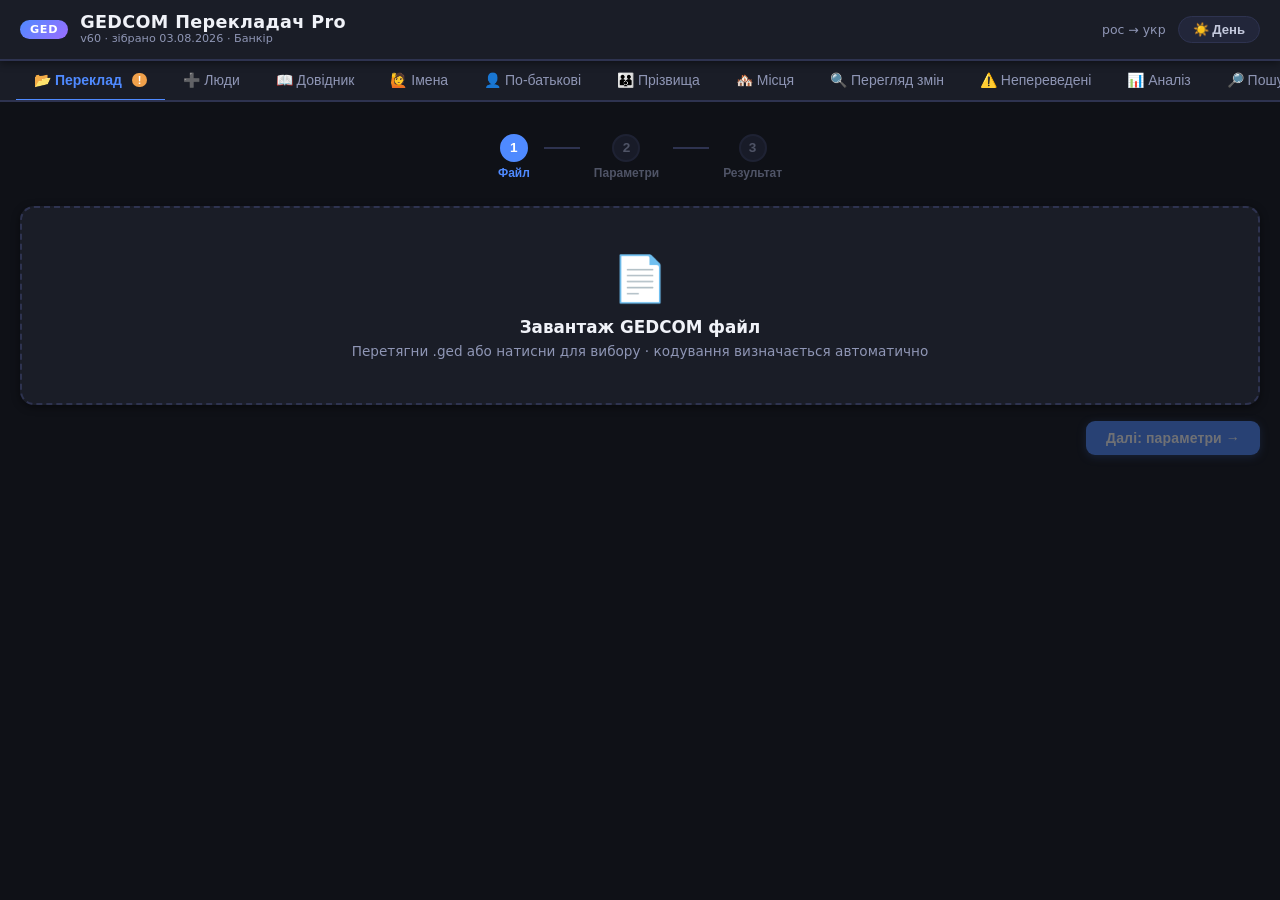
==== commit f8b46548: "Опис змін" ====
--- a/index.html
+++ b/index.html
@@ -16,7 +16,7 @@
   <div class="badge">GED</div>
   <div style="flex:1;min-width:0;">
     <h1 style="margin:0;">GEDCOM Перекладач Pro</h1>
-    <div style="font-size:.7rem;color:var(--muted);line-height:1.3;">v59 · зібрано 02.08.2026 23:44 · Банкір</div>
+    <div style="font-size:.7rem;color:var(--muted);line-height:1.3;">v60 · зібрано 03.08.2026 · Банкір</div>
   </div>
   <span class="sub">рос → укр</span>
   <button class="theme-toggle" id="themeBtn">☀️ День</button>
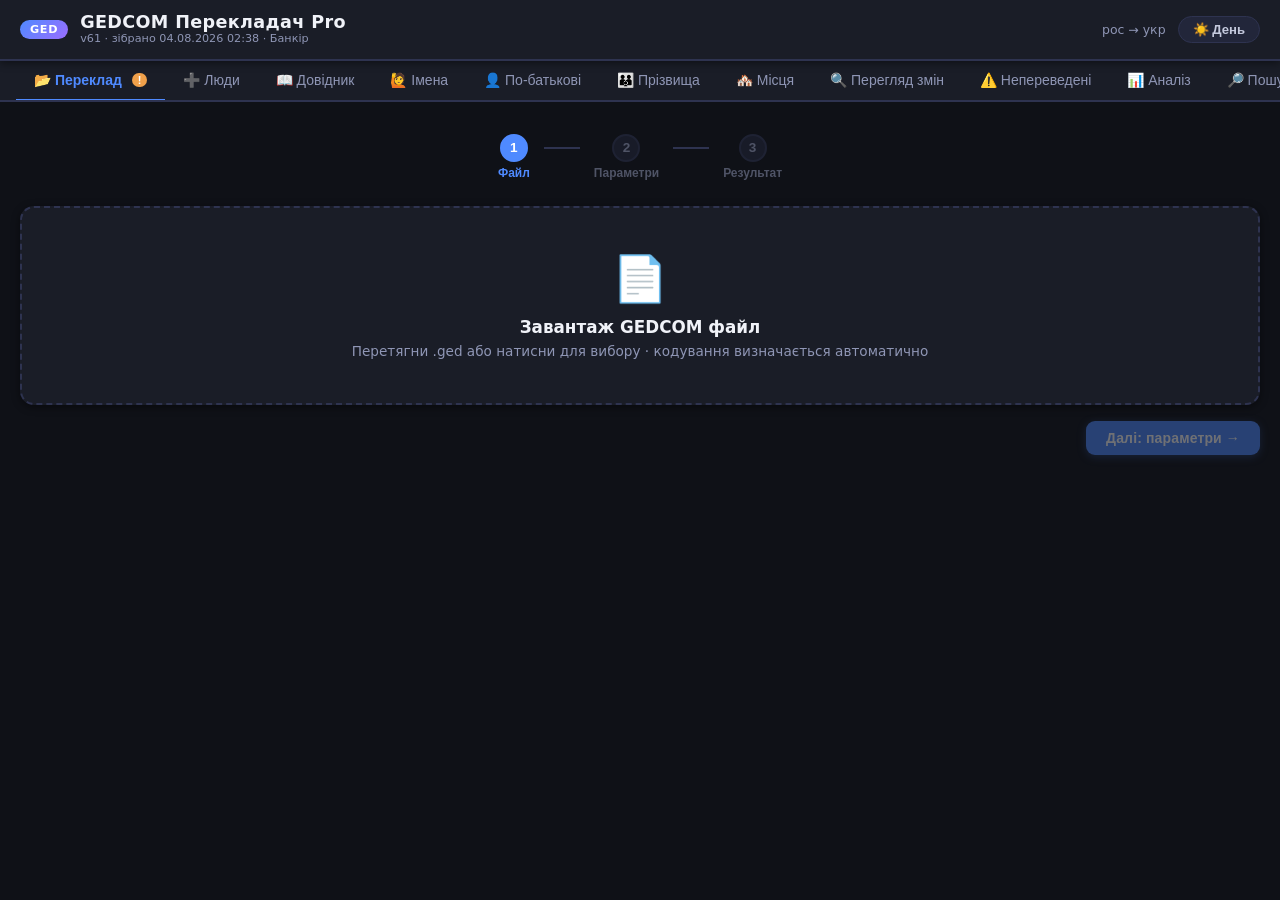
==== commit a0eee47e: "Опис змін" ====
--- a/index.html
+++ b/index.html
@@ -16,7 +16,7 @@
   <div class="badge">GED</div>
   <div style="flex:1;min-width:0;">
     <h1 style="margin:0;">GEDCOM Перекладач Pro</h1>
-    <div style="font-size:.7rem;color:var(--muted);line-height:1.3;">v60 · зібрано 03.08.2026 · Банкір</div>
+    <div style="font-size:.7rem;color:var(--muted);line-height:1.3;">v61 · зібрано 04.08.2026 02:38 · Банкір</div>
   </div>
   <span class="sub">рос → укр</span>
   <button class="theme-toggle" id="themeBtn">☀️ День</button>
@@ -254,7 +254,7 @@
     </div>
     <div class="section-body" style="overflow-x:auto;">
       <table class="dict-table">
-        <thead><tr><th>Тип</th><th>Оригінал (рос)</th><th>Переклад (укр)</th><th>Стать</th><th></th></tr></thead>
+        <thead><tr><th>Тип</th><th>Оригінал (рос)</th><th>Переклад (укр)</th><th>Стать</th><th>FS</th><th></th></tr></thead>
         <tbody id="dictBody"></tbody>
       </table>
       <div class="empty-hint" id="dictEmpty" style="display:none">Довідник порожній.</div>
--- a/css/style.css
+++ b/css/style.css
@@ -181,6 +181,12 @@
     min-height:36px; min-width:36px;
   }
   .dict-table .del-btn:hover { background:rgba(var(--red-rgb),.15); }
+  .dict-table .fs-link-btn {
+    background:none; border:none; color:var(--accent);
+    cursor:pointer; font-size:1.1rem; padding:4px 8px; border-radius:6px;
+    min-height:36px; min-width:36px;
+  }
+  .dict-table .fs-link-btn:hover { background:rgba(var(--accent-rgb),.15); }
 
   /* BUTTONS */
   .btn {
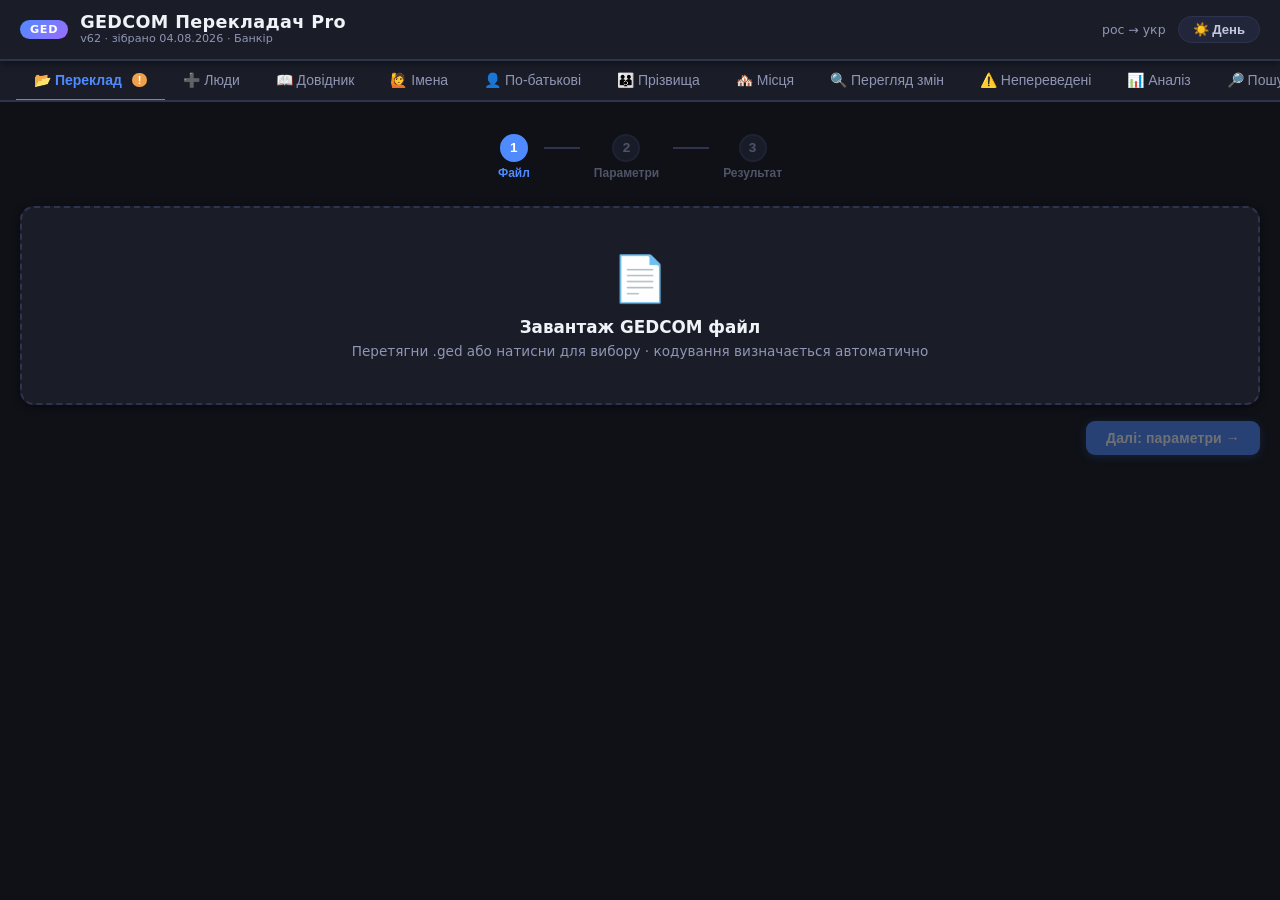
==== commit 515f0227: "Опис змін" ====
--- a/index.html
+++ b/index.html
@@ -16,7 +16,7 @@
   <div class="badge">GED</div>
   <div style="flex:1;min-width:0;">
     <h1 style="margin:0;">GEDCOM Перекладач Pro</h1>
-    <div style="font-size:.7rem;color:var(--muted);line-height:1.3;">v61 · зібрано 04.08.2026 02:38 · Банкір</div>
+    <div style="font-size:.7rem;color:var(--muted);line-height:1.3;">v62 · зібрано 04.08.2026 · Банкір</div>
   </div>
   <span class="sub">рос → укр</span>
   <button class="theme-toggle" id="themeBtn">☀️ День</button>
--- a/css/style.css
+++ b/css/style.css
@@ -188,6 +188,12 @@
   }
   .dict-table .fs-link-btn:hover { background:rgba(var(--accent-rgb),.15); }
 
+  .fs-link-btn {
+    background:none; border:none; color:var(--accent);
+    cursor:pointer; font-size:1rem; padding:2px 6px; border-radius:6px; margin-left:4px;
+  }
+  .fs-link-btn:hover { background:rgba(var(--accent-rgb),.15); }
+
   /* BUTTONS */
   .btn {
     border:none; border-radius:9px; padding:9px 20px;
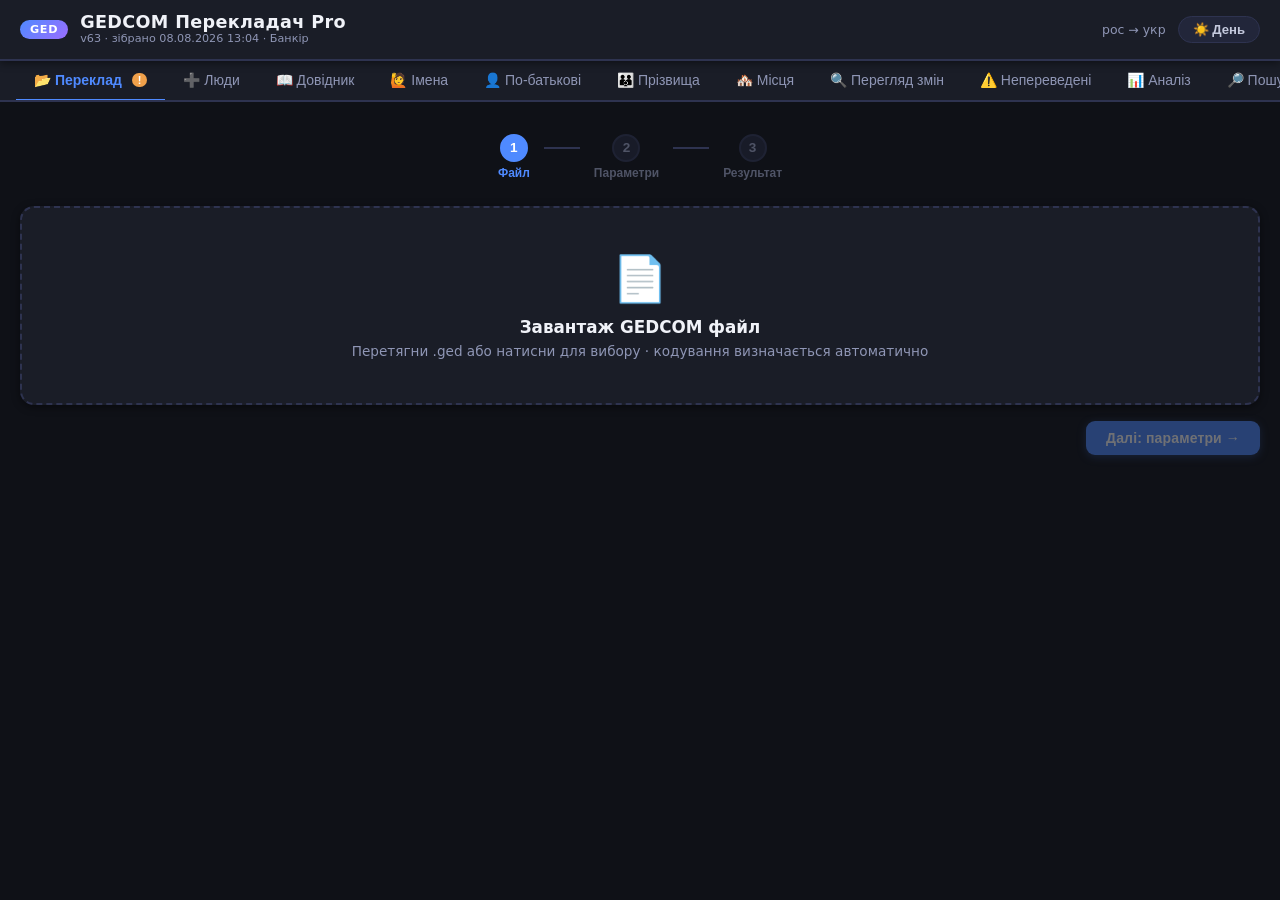
==== commit ffe83563: "Опис змін" ====
--- a/index.html
+++ b/index.html
@@ -16,7 +16,7 @@
   <div class="badge">GED</div>
   <div style="flex:1;min-width:0;">
     <h1 style="margin:0;">GEDCOM Перекладач Pro</h1>
-    <div style="font-size:.7rem;color:var(--muted);line-height:1.3;">v62 · зібрано 04.08.2026 · Банкір</div>
+    <div style="font-size:.7rem;color:var(--muted);line-height:1.3;">v63 · зібрано 08.08.2026 13:04 · Банкір</div>
   </div>
   <span class="sub">рос → укр</span>
   <button class="theme-toggle" id="themeBtn">☀️ День</button>
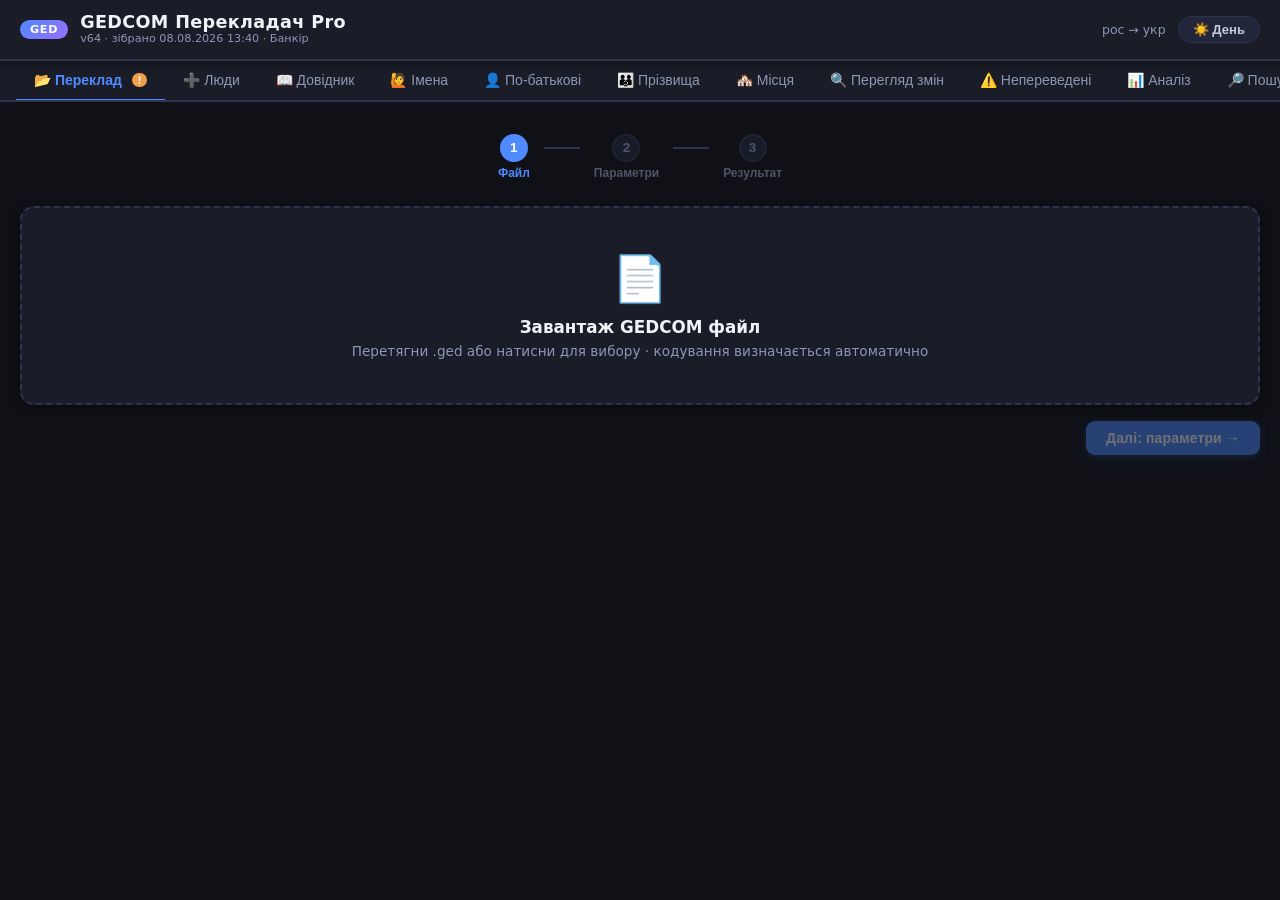
==== commit c19bf393: "Опис змін" ====
--- a/index.html
+++ b/index.html
@@ -16,7 +16,7 @@
   <div class="badge">GED</div>
   <div style="flex:1;min-width:0;">
     <h1 style="margin:0;">GEDCOM Перекладач Pro</h1>
-    <div style="font-size:.7rem;color:var(--muted);line-height:1.3;">v63 · зібрано 08.08.2026 13:04 · Банкір</div>
+    <div style="font-size:.7rem;color:var(--muted);line-height:1.3;">v64 · зібрано 08.08.2026 13:40 · Банкір</div>
   </div>
   <span class="sub">рос → укр</span>
   <button class="theme-toggle" id="themeBtn">☀️ День</button>
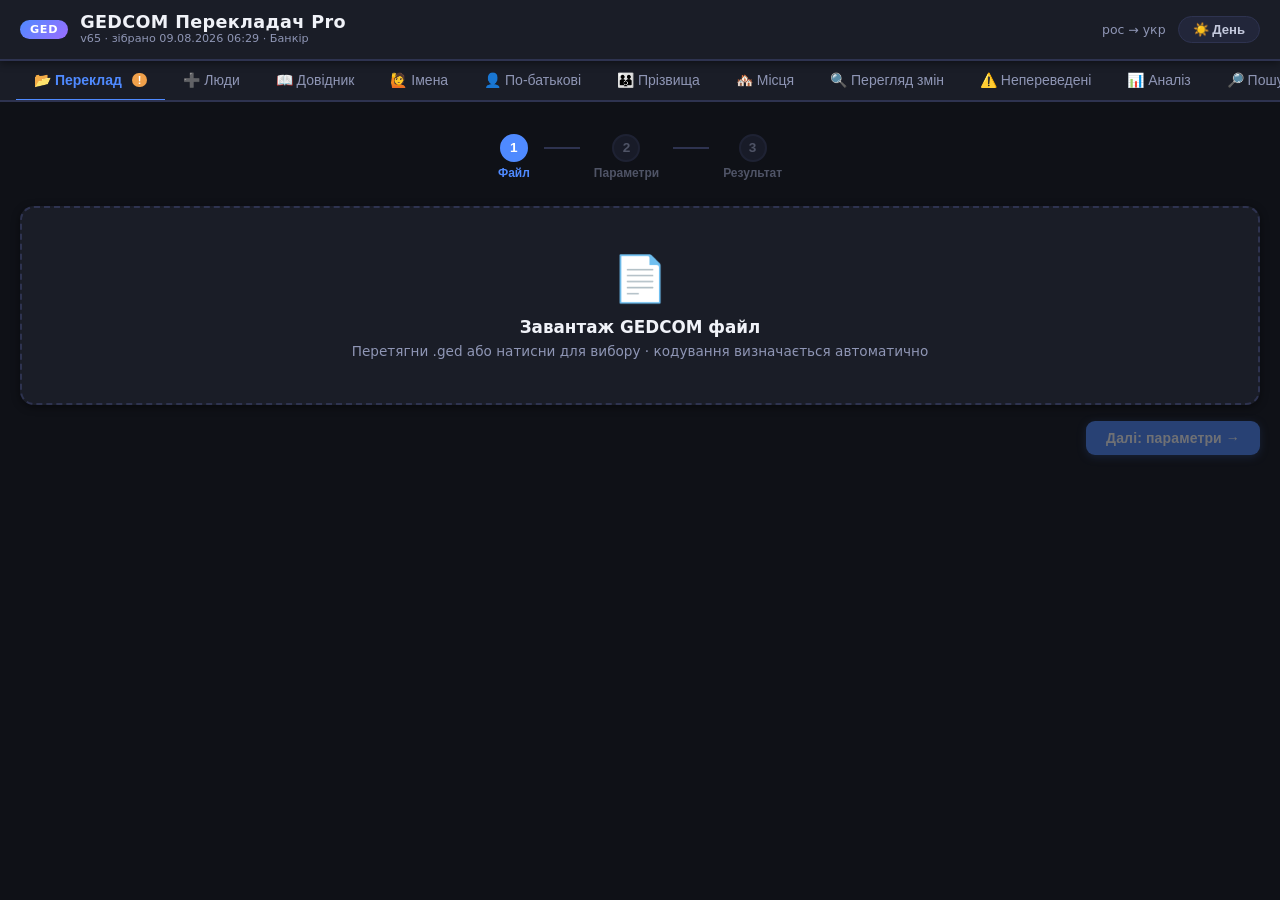
==== commit a42c39a7: "Опис змін" ====
--- a/index.html
+++ b/index.html
@@ -16,7 +16,7 @@
   <div class="badge">GED</div>
   <div style="flex:1;min-width:0;">
     <h1 style="margin:0;">GEDCOM Перекладач Pro</h1>
-    <div style="font-size:.7rem;color:var(--muted);line-height:1.3;">v64 · зібрано 08.08.2026 13:40 · Банкір</div>
+    <div style="font-size:.7rem;color:var(--muted);line-height:1.3;">v65 · зібрано 09.08.2026 06:29 · Банкір</div>
   </div>
   <span class="sub">рос → укр</span>
   <button class="theme-toggle" id="themeBtn">☀️ День</button>
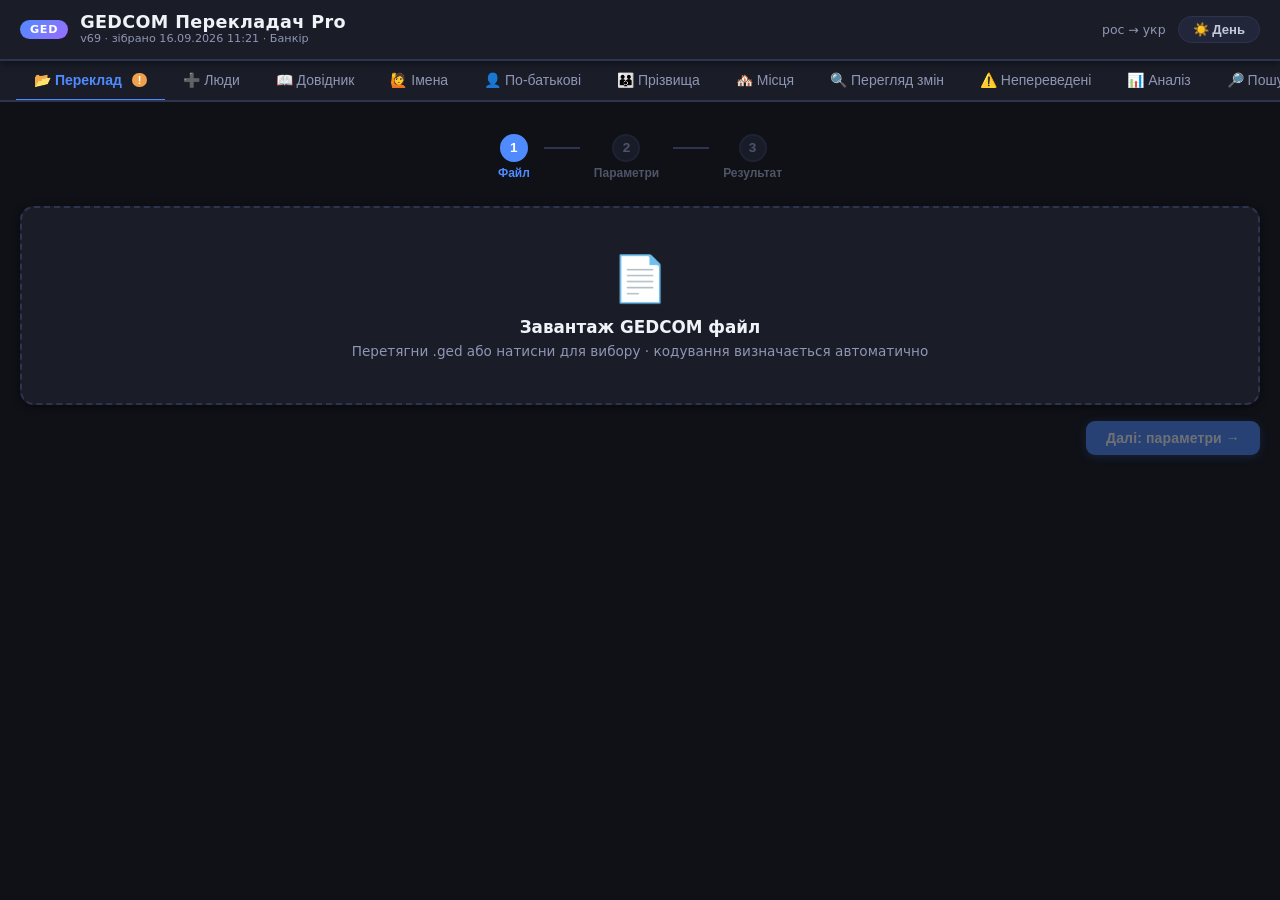
==== commit 44f6a1d6: "Опис змін" ====
--- a/index.html
+++ b/index.html
@@ -16,7 +16,7 @@
   <div class="badge">GED</div>
   <div style="flex:1;min-width:0;">
     <h1 style="margin:0;">GEDCOM Перекладач Pro</h1>
-    <div style="font-size:.7rem;color:var(--muted);line-height:1.3;">v65 · зібрано 09.08.2026 06:29 · Банкір</div>
+    <div style="font-size:.7rem;color:var(--muted);line-height:1.3;">v69 · зібрано 16.09.2026 11:21 · Банкір</div>
   </div>
   <span class="sub">рос → укр</span>
   <button class="theme-toggle" id="themeBtn">☀️ День</button>
@@ -759,7 +759,7 @@
     </div>
     <div style="overflow-x:auto;max-height:560px;overflow-y:auto;">
       <table class="dict-table">
-        <thead><tr><th>_FSFTID</th><th>Ім'я</th><th>По-батькові</th><th>Прізвище</th><th>Дата народження</th><th>Місце народження</th></tr></thead>
+        <thead><tr><th>_FSFTID</th><th>Ім'я</th><th>По-батькові</th><th>Прізвище</th><th>Дата народження</th><th>Місце народження</th><th>Чоловік/Дружина</th><th>Дата шлюбу</th><th>Місце шлюбу</th><th>Дата смерті</th><th>Місце смерті</th></tr></thead>
         <tbody id="fsrBody"></tbody>
       </table>
     </div>
@@ -794,6 +794,7 @@
         <div class="row" style="gap:14px;flex-wrap:wrap;align-items:center;padding:12px;background:var(--surface2);border:2px solid var(--border);border-radius:10px;">
           <div id="treeSelectedPerson" style="flex:1;min-width:200px;font-size:.9rem;"><span class="muted">Особу ще не обрано — знайди її вище.</span></div>
           <button class="btn btn-primary" id="treeOpenBtn" type="button" disabled>🌳 Відкрити дерево</button>
+          <button class="btn btn-success" id="treeExportDirectBtn" type="button" disabled>⬇ Прямі родичі (.ged)</button>
         </div>
       </div>
     </div>
--- a/css/style.css
+++ b/css/style.css
@@ -174,6 +174,13 @@
   .dict-table td { padding:5px 5px; vertical-align:middle; border-bottom:1px solid var(--border); }
   .dict-table tr:nth-child(even) td { background:var(--row-alt); }
   .dict-table tr:hover td { background:var(--row-hover); }
+  /* Звіт FamilySearch: колонки шлюбу (чоловік/дружина, дата, місце) — повне
+     ім'я не обрізаємо, а при кількох шлюбах кожен запис своїм рядком (\n у
+     даних + pre-line тут), тож ячейка сама розтягується на стільки рядків,
+     скільки шлюбів у людини. */
+  #fsrBody td:nth-child(7), #fsrBody td:nth-child(8), #fsrBody td:nth-child(9) {
+    white-space:pre-line; vertical-align:top; min-width:200px;
+  }
   .dict-table input { width:100%; }
   .dict-table .del-btn {
     background:none; border:none; color:var(--red);
